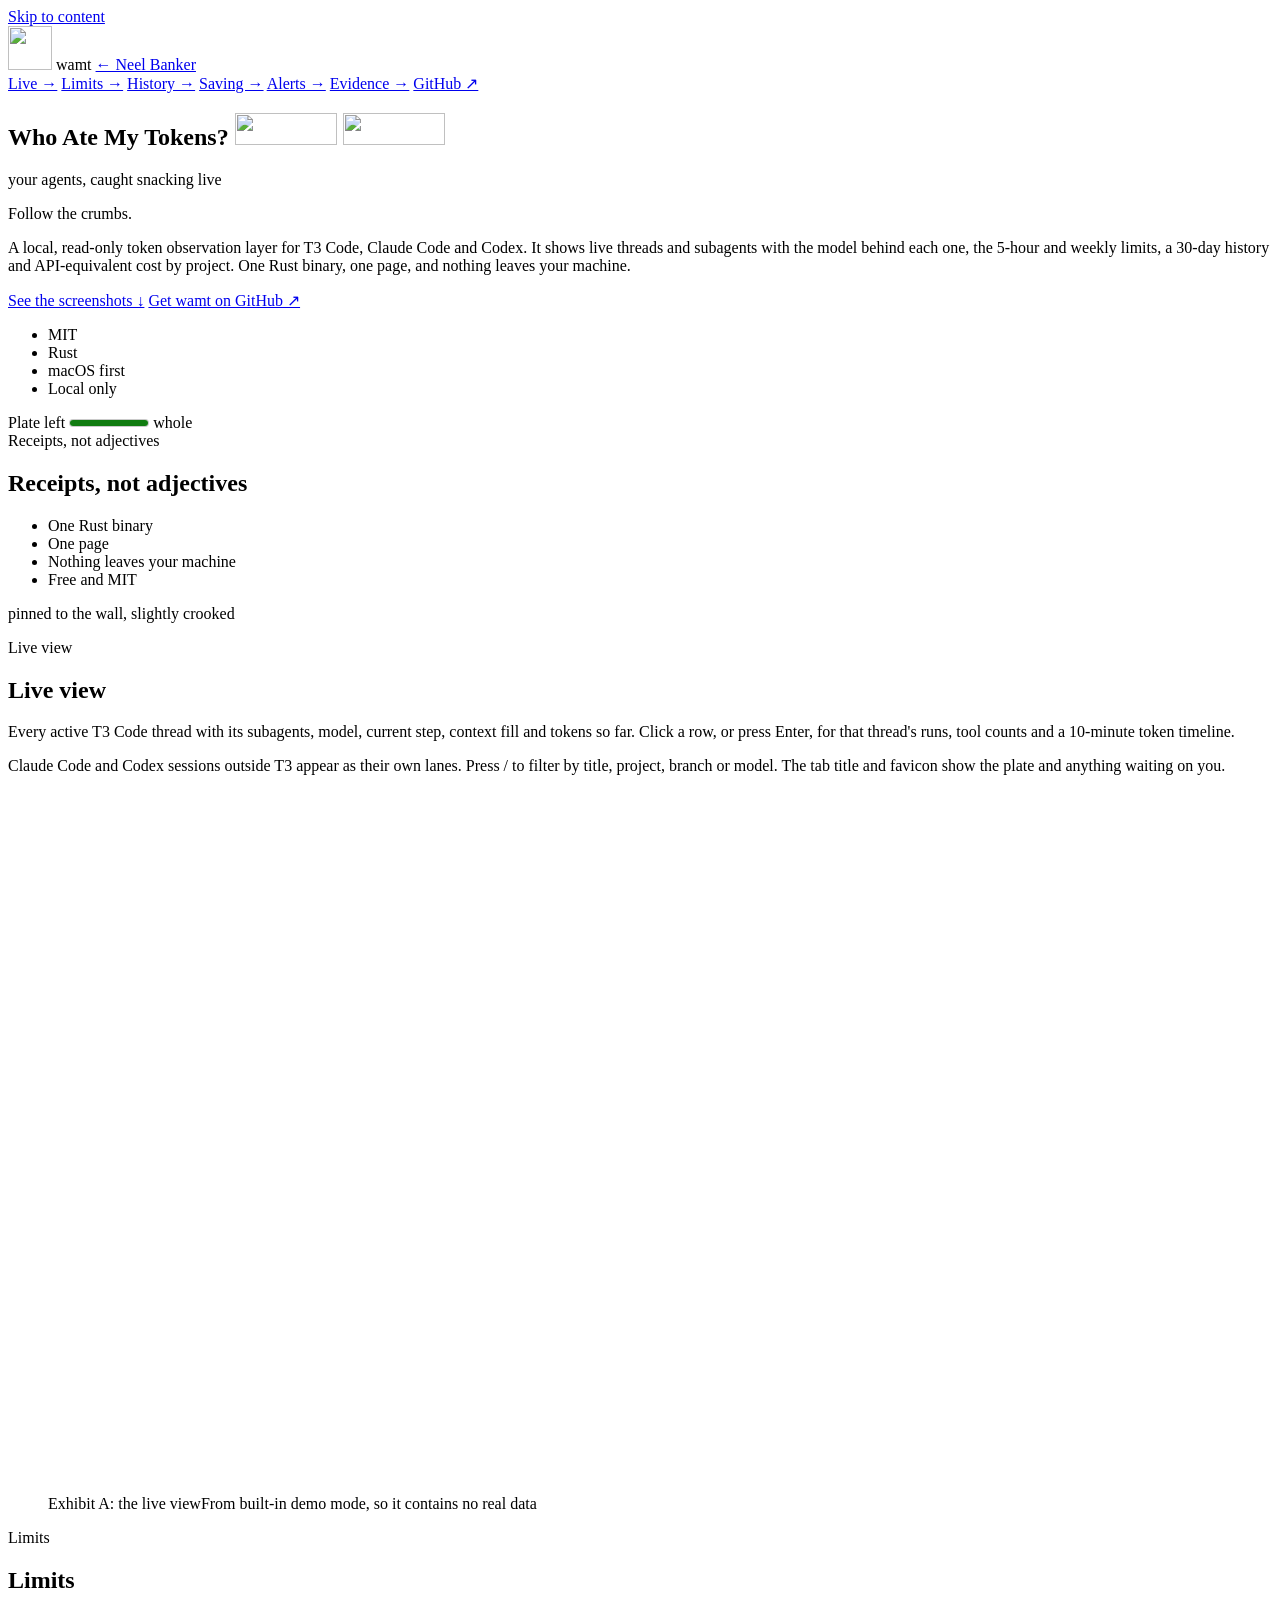
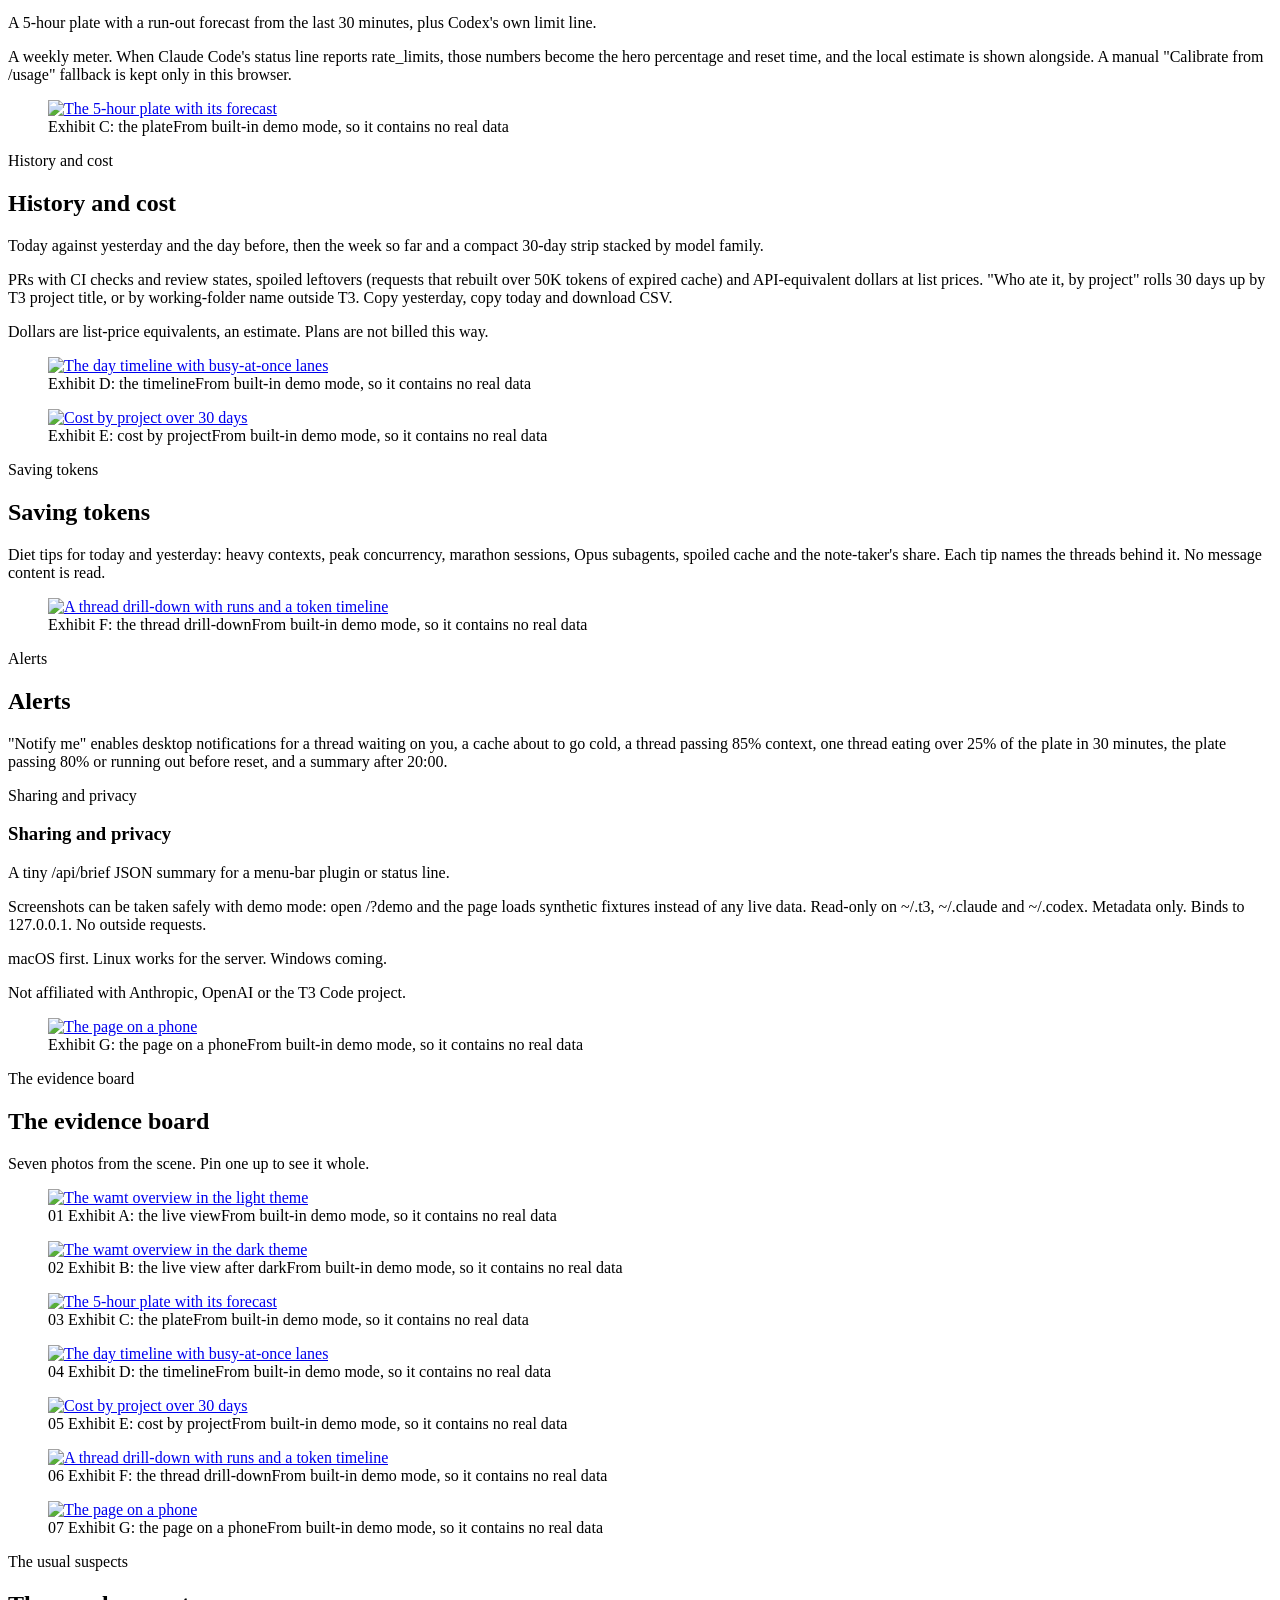
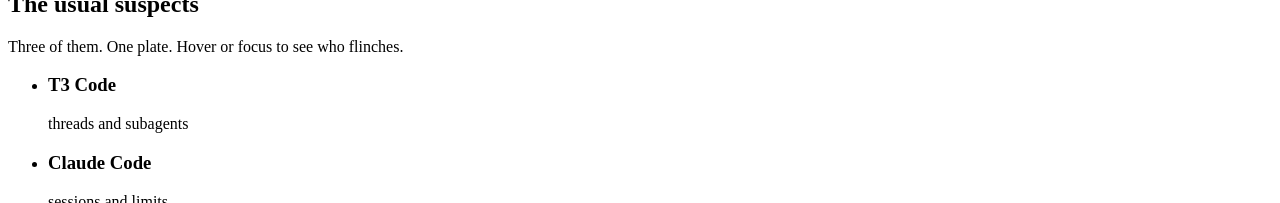
==== site/index.html @ ba2a57a1 "Build landing case file markup and styles" ====
<!doctype html>
<html lang="en-US">
<head>
<meta charset="utf-8">
<meta name="viewport" content="width=device-width, initial-scale=1">
<title>Who Ate My Tokens? Your agents, caught snacking live</title>
<meta name="description" content="A local, read-only token observation layer for T3 Code, Claude Code and Codex. One Rust binary, one page, and nothing leaves your machine.">
<link rel="canonical" href="https://whoatemytokens.neelbanker.com/">
<meta property="og:type" content="website">
<meta property="og:url" content="https://whoatemytokens.neelbanker.com/">
<meta property="og:title" content="Who Ate My Tokens? Your agents, caught snacking live">
<meta property="og:description" content="A local, read-only token observation layer for T3 Code, Claude Code and Codex. One Rust binary, one page, and nothing leaves your machine.">
<meta property="og:image" content="https://whoatemytokens.neelbanker.com/img/social-preview.png">
<meta property="og:image:alt" content="Who Ate My Tokens? Token observation layer for T3 Code, Claude Code and Codex">
<meta name="twitter:card" content="summary_large_image">
<meta name="twitter:title" content="Who Ate My Tokens? Your agents, caught snacking live">
<meta name="twitter:description" content="A local, read-only token observation layer for T3 Code, Claude Code and Codex. One Rust binary, one page, and nothing leaves your machine.">
<meta name="twitter:image" content="https://whoatemytokens.neelbanker.com/img/social-preview.png">
<meta name="twitter:image:alt" content="Who Ate My Tokens? Token observation layer for T3 Code, Claude Code and Codex">
<link rel="preload" href="/fonts/archivo.woff2" as="font" type="font/woff2" crossorigin>
<link rel="preload" href="/fonts/caveat.woff2" as="font" type="font/woff2" crossorigin>
<link rel="icon" data-favicon href="/favicon.svg">
<link rel="stylesheet" href="/styles.css">
<link rel="stylesheet" href="/scene.css">
<script defer src="/stage.js"></script>
<script defer src="/crumbs.js"></script>
<script defer src="/main.js"></script>
</head>
<body>
<a class="skip-link" href="#main">Skip to content</a>

<header class="site-header">
  <div class="page-wrap header-inner">
    <div class="brand">
      <img class="brand-mark" src="/favicon.svg" alt="" width="44" height="44">
      <span class="brand-word">wamt</span>
      <a class="ticket ticket-home" href="https://neelbanker.com">&#8592; Neel Banker</a>
    </div>
    <button type="button" class="iconbtn theme-toggle" data-theme-toggle aria-pressed="false" hidden>Theme</button>
    <button type="button" class="iconbtn menu-toggle" data-menu-toggle aria-expanded="false" aria-controls="main-nav" hidden>Menu</button>
    <nav id="main-nav" class="main-nav" data-menu aria-label="Main navigation">
      <a class="ticket t-sky" href="#live">Live &#8594;</a>
      <a class="ticket t-butter" href="#limits">Limits &#8594;</a>
      <a class="ticket t-lilac" href="#history">History &#8594;</a>
      <a class="ticket t-sage" href="#saving">Saving &#8594;</a>
      <a class="ticket t-rose" href="#alerts">Alerts &#8594;</a>
      <a class="ticket" href="#evidence">Evidence &#8594;</a>
      <a class="ticket ticket-primary" href="https://github.com/bankerneel/wamt">GitHub &#8599;</a>
    </nav>
  </div>
</header>

<main id="main">

  <section class="hero" id="hero" data-beat="0" aria-labelledby="hero-title">
    <div class="page-wrap hero-inner">
      <div class="hero-copy">
        <h1 class="hero-title" id="hero-title">
          <span class="sr-only">Who Ate My Tokens?</span>
          <span class="wordmark" aria-hidden="true">
            <img class="wordmark-light" src="/img/wordmark.svg" alt="" width="102" height="32">
            <img class="wordmark-dark" src="/img/wordmark-dark.svg" alt="" width="102" height="32">
          </span>
        </h1>
        <p class="tagline">your agents, caught snacking live</p>
        <p class="invitation">Follow the crumbs.</p>
        <p class="hero-sub">A local, read-only token observation layer for T3 Code, Claude Code and Codex. It shows live threads and subagents with the model behind each one, the 5-hour and weekly limits, a 30-day history and API-equivalent cost by project. One Rust binary, one page, and nothing leaves your machine.</p>
        <div class="hero-actions">
          <a class="ticket ticket-primary" href="#live">See the screenshots &#8595;</a>
          <a class="ticket ticket-secondary" href="https://github.com/bankerneel/wamt">Get wamt on GitHub &#8599;</a>
        </div>
        <ul class="badges" aria-label="At a glance">
          <li class="ticket t-butter">MIT</li>
          <li class="ticket t-sky">Rust</li>
          <li class="ticket t-lilac">macOS first</li>
          <li class="ticket t-sage">Local only</li>
        </ul>
      </div>
      <div class="hero-scene scene-host">
        <div class="scene" data-scene="hero">
          <div class="sprite" data-sprite="plate" aria-hidden="true"></div>
          <div class="sprite" data-sprite="cookie" aria-hidden="true"></div>
          <div class="sprite" data-sprite="coral" aria-hidden="true"></div>
          <div class="sprite" data-sprite="lilac" aria-hidden="true"></div>
          <div class="sprite" data-sprite="blue" aria-hidden="true"></div>
        </div>
      </div>
    </div>
  </section>

  <div class="story page-wrap">
    <div class="stage-rail">
      <div class="eating-stage">
        <div class="stage-host scene-host">
          <div class="scene" data-scene="stage">
            <div class="sprite" data-sprite="plate" aria-hidden="true"></div>
            <div class="sprite" data-sprite="cookie" aria-hidden="true"></div>
            <div class="sprite" data-sprite="coral" aria-hidden="true"></div>
            <div class="sprite" data-sprite="lilac" aria-hidden="true"></div>
            <div class="sprite" data-sprite="blue" aria-hidden="true"></div>
          </div>
        </div>
        <div class="plate-meter">
          <span class="plate-meter-label">Plate left</span>
          <meter data-plate-meter min="0" max="7" value="7">7 of 7</meter>
          <span data-plate-label aria-hidden="true">whole</span>
        </div>
      </div>
    </div>

    <div class="beats">

      <section class="beat beat-facts" id="facts" data-beat="1" aria-labelledby="h-facts">
        <span class="ticket t-sky beat-tag">Receipts, not adjectives</span>
        <h2 class="beat-title" id="h-facts">Receipts, not adjectives</h2>
        <ul class="fact-tickets">
          <li class="ticket t-butter">One Rust binary</li>
          <li class="ticket t-sky">One page</li>
          <li class="ticket t-lilac">Nothing leaves your machine</li>
          <li class="ticket t-sage">Free and MIT</li>
        </ul>
        <p class="aside">pinned to the wall, slightly crooked</p>
      </section>

      <section class="beat beat-live" id="live" data-beat="2" aria-labelledby="h-live">
        <span class="ticket t-sky beat-tag">Live view</span>
        <h2 class="beat-title" id="h-live">Live view</h2>
        <p>Every active T3 Code thread with its subagents, model, current step, context fill and tokens so far. Click a row, or press Enter, for that thread's runs, tool counts and a 10-minute token timeline.</p>
        <p>Claude Code and Codex sessions outside T3 appear as their own lanes. Press / to filter by title, project, branch or model. The tab title and favicon show the plate and anything waiting on you.</p>
        <figure class="shot shot-wide">
          <a class="shot-link" href="/img/screenshots/overview-light-full.webp" data-exhibit data-exhibit-title="Exhibit A: the live view" aria-label="Open Exhibit A: the live view at full size">
            <span class="tape" aria-hidden="true"></span>
            <img src="/img/screenshots/overview-light.webp" srcset="/img/screenshots/overview-light.webp 720w, /img/screenshots/overview-light-full.webp 1400w" sizes="(max-width: 760px) 90vw, 60vw" width="1400" height="700" alt="The wamt overview in the light theme" loading="lazy" decoding="async">
          </a>
          <figcaption><span class="exhibit-tag">Exhibit A: the live view</span><span class="demo-note">From built-in demo mode, so it contains no real data</span></figcaption>
        </figure>
      </section>

      <section class="beat beat-limits" id="limits" data-beat="3" aria-labelledby="h-limits">
        <span class="ticket t-butter beat-tag">Limits</span>
        <h2 class="beat-title" id="h-limits">Limits</h2>
        <p>A 5-hour plate with a run-out forecast from the last 30 minutes, plus Codex's own limit line.</p>
        <p>A weekly meter. When Claude Code's status line reports rate_limits, those numbers become the hero percentage and reset time, and the local estimate is shown alongside. A manual "Calibrate from /usage" fallback is kept only in this browser.</p>
        <figure class="shot shot-tall">
          <a class="shot-link" href="/img/screenshots/plate-full.webp" data-exhibit data-exhibit-title="Exhibit C: the plate" aria-label="Open Exhibit C: the plate at full size">
            <span class="tape" aria-hidden="true"></span>
            <img src="/img/screenshots/plate.webp" srcset="/img/screenshots/plate.webp 425w, /img/screenshots/plate-full.webp 425w" sizes="(max-width: 760px) 80vw, 320px" width="425" height="610" alt="The 5-hour plate with its forecast" loading="lazy" decoding="async">
          </a>
          <figcaption><span class="exhibit-tag">Exhibit C: the plate</span><span class="demo-note">From built-in demo mode, so it contains no real data</span></figcaption>
        </figure>
      </section>

      <section class="beat beat-history" id="history" data-beat="4" aria-labelledby="h-history">
        <span class="ticket t-lilac beat-tag">History and cost</span>
        <h2 class="beat-title" id="h-history">History and cost</h2>
        <p>Today against yesterday and the day before, then the week so far and a compact 30-day strip stacked by model family.</p>
        <p>PRs with CI checks and review states, spoiled leftovers (requests that rebuilt over 50K tokens of expired cache) and API-equivalent dollars at list prices. "Who ate it, by project" rolls 30 days up by T3 project title, or by working-folder name outside T3. Copy yesterday, copy today and download CSV.</p>
        <p class="aside">Dollars are list-price equivalents, an estimate. Plans are not billed this way.</p>
        <div class="shot-pair">
          <figure class="shot shot-wide">
            <a class="shot-link" href="/img/screenshots/timeline-full.webp" data-exhibit data-exhibit-title="Exhibit D: the timeline" aria-label="Open Exhibit D: the timeline at full size">
              <span class="tape" aria-hidden="true"></span>
              <img src="/img/screenshots/timeline.webp" srcset="/img/screenshots/timeline.webp 720w, /img/screenshots/timeline-full.webp 1370w" sizes="(max-width: 760px) 90vw, 44vw" width="1370" height="520" alt="The day timeline with busy-at-once lanes" loading="lazy" decoding="async">
            </a>
            <figcaption><span class="exhibit-tag">Exhibit D: the timeline</span><span class="demo-note">From built-in demo mode, so it contains no real data</span></figcaption>
          </figure>
          <figure class="shot shot-wide">
            <a class="shot-link" href="/img/screenshots/projects-full.webp" data-exhibit data-exhibit-title="Exhibit E: cost by project" aria-label="Open Exhibit E: cost by project at full size">
              <span class="tape" aria-hidden="true"></span>
              <img src="/img/screenshots/projects.webp" srcset="/img/screenshots/projects.webp 720w, /img/screenshots/projects-full.webp 1370w" sizes="(max-width: 760px) 90vw, 44vw" width="1370" height="450" alt="Cost by project over 30 days" loading="lazy" decoding="async">
            </a>
            <figcaption><span class="exhibit-tag">Exhibit E: cost by project</span><span class="demo-note">From built-in demo mode, so it contains no real data</span></figcaption>
          </figure>
        </div>
      </section>

      <section class="beat beat-saving" id="saving" data-beat="5" aria-labelledby="h-saving">
        <span class="ticket t-rose beat-tag">Saving tokens</span>
        <h2 class="beat-title" id="h-saving">Saving tokens</h2>
        <p>Diet tips for today and yesterday: heavy contexts, peak concurrency, marathon sessions, Opus subagents, spoiled cache and the note-taker's share. Each tip names the threads behind it. No message content is read.</p>
        <figure class="shot shot-tall">
          <a class="shot-link" href="/img/screenshots/drill-full.webp" data-exhibit data-exhibit-title="Exhibit F: the thread drill-down" aria-label="Open Exhibit F: the thread drill-down at full size">
            <span class="tape" aria-hidden="true"></span>
            <img src="/img/screenshots/drill.webp" srcset="/img/screenshots/drill.webp 605w, /img/screenshots/drill-full.webp 605w" sizes="(max-width: 760px) 80vw, 320px" width="605" height="1150" alt="A thread drill-down with runs and a token timeline" loading="lazy" decoding="async">
          </a>
          <figcaption><span class="exhibit-tag">Exhibit F: the thread drill-down</span><span class="demo-note">From built-in demo mode, so it contains no real data</span></figcaption>
        </figure>
      </section>

      <section class="beat beat-alerts" id="alerts" data-beat="6" aria-labelledby="h-alerts">
        <span class="ticket t-butter beat-tag">Alerts</span>
        <h2 class="beat-title" id="h-alerts">Alerts</h2>
        <p>"Notify me" enables desktop notifications for a thread waiting on you, a cache about to go cold, a thread passing 85% context, one thread eating over 25% of the plate in 30 minutes, the plate passing 80% or running out before reset, and a summary after 20:00.</p>

        <div class="sharing" id="sharing">
          <span class="ticket t-sky beat-tag">Sharing and privacy</span>
          <h3 class="sharing-title" id="h-sharing">Sharing and privacy</h3>
          <p>A tiny /api/brief JSON summary for a menu-bar plugin or status line.</p>
          <p>Screenshots can be taken safely with demo mode: open /?demo and the page loads synthetic fixtures instead of any live data. Read-only on ~/.t3, ~/.claude and ~/.codex. Metadata only. Binds to 127.0.0.1. No outside requests.</p>
          <p class="aside">macOS first. Linux works for the server. Windows coming.</p>
          <p class="disclaimer">Not affiliated with Anthropic, OpenAI or the T3 Code project.</p>
          <figure class="shot shot-phone">
            <a class="shot-link" href="/img/screenshots/phone-full.webp" data-exhibit data-exhibit-title="Exhibit G: the page on a phone" aria-label="Open Exhibit G: the page on a phone at full size">
              <span class="tape" aria-hidden="true"></span>
              <img src="/img/screenshots/phone.webp" srcset="/img/screenshots/phone.webp 390w, /img/screenshots/phone-full.webp 390w" sizes="(max-width: 760px) 70vw, 240px" width="390" height="1900" alt="The page on a phone" loading="lazy" decoding="async">
            </a>
            <figcaption><span class="exhibit-tag">Exhibit G: the page on a phone</span><span class="demo-note">From built-in demo mode, so it contains no real data</span></figcaption>
          </figure>
        </div>
      </section>

    </div>
  </div>

  <section class="evidence-board board-band" id="evidence" aria-labelledby="h-evidence">
    <div class="page-wrap">
      <span class="ticket t-rose band-tag">The evidence board</span>
      <h2 class="band-title" id="h-evidence">The evidence board</h2>
      <p class="band-intro">Seven photos from the scene. Pin one up to see it whole.</p>
      <div class="board-pins">

        <figure class="exhibit ex-a">
          <a class="exhibit-link" href="/img/screenshots/overview-light-full.webp" data-exhibit data-exhibit-title="Exhibit A: the live view" aria-label="Open Exhibit A: the live view at full size">
            <span class="tape" aria-hidden="true"></span>
            <img src="/img/screenshots/overview-light.webp" srcset="/img/screenshots/overview-light.webp 720w, /img/screenshots/overview-light-full.webp 1400w" sizes="(max-width: 760px) 88vw, 40vw" width="1400" height="700" alt="The wamt overview in the light theme" loading="lazy" decoding="async">
          </a>
          <figcaption><span class="exhibit-tag"><span class="exhibit-no">01</span> Exhibit A: the live view</span><span class="demo-note">From built-in demo mode, so it contains no real data</span></figcaption>
        </figure>

        <figure class="exhibit ex-b">
          <a class="exhibit-link" href="/img/screenshots/overview-dark-full.webp" data-exhibit data-exhibit-title="Exhibit B: the live view after dark" aria-label="Open Exhibit B: the live view after dark at full size">
            <span class="tape" aria-hidden="true"></span>
            <img src="/img/screenshots/overview-dark.webp" srcset="/img/screenshots/overview-dark.webp 720w, /img/screenshots/overview-dark-full.webp 1400w" sizes="(max-width: 760px) 88vw, 40vw" width="1400" height="700" alt="The wamt overview in the dark theme" loading="lazy" decoding="async">
          </a>
          <figcaption><span class="exhibit-tag"><span class="exhibit-no">02</span> Exhibit B: the live view after dark</span><span class="demo-note">From built-in demo mode, so it contains no real data</span></figcaption>
        </figure>

        <figure class="exhibit ex-c">
          <a class="exhibit-link" href="/img/screenshots/plate-full.webp" data-exhibit data-exhibit-title="Exhibit C: the plate" aria-label="Open Exhibit C: the plate at full size">
            <span class="tape" aria-hidden="true"></span>
            <img src="/img/screenshots/plate.webp" srcset="/img/screenshots/plate.webp 425w, /img/screenshots/plate-full.webp 425w" sizes="(max-width: 760px) 70vw, 260px" width="425" height="610" alt="The 5-hour plate with its forecast" loading="lazy" decoding="async">
          </a>
          <figcaption><span class="exhibit-tag"><span class="exhibit-no">03</span> Exhibit C: the plate</span><span class="demo-note">From built-in demo mode, so it contains no real data</span></figcaption>
        </figure>

        <figure class="exhibit ex-d">
          <a class="exhibit-link" href="/img/screenshots/timeline-full.webp" data-exhibit data-exhibit-title="Exhibit D: the timeline" aria-label="Open Exhibit D: the timeline at full size">
            <span class="tape" aria-hidden="true"></span>
            <img src="/img/screenshots/timeline.webp" srcset="/img/screenshots/timeline.webp 720w, /img/screenshots/timeline-full.webp 1370w" sizes="(max-width: 760px) 88vw, 48vw" width="1370" height="520" alt="The day timeline with busy-at-once lanes" loading="lazy" decoding="async">
          </a>
          <figcaption><span class="exhibit-tag"><span class="exhibit-no">04</span> Exhibit D: the timeline</span><span class="demo-note">From built-in demo mode, so it contains no real data</span></figcaption>
        </figure>

        <figure class="exhibit ex-e">
          <a class="exhibit-link" href="/img/screenshots/projects-full.webp" data-exhibit data-exhibit-title="Exhibit E: cost by project" aria-label="Open Exhibit E: cost by project at full size">
            <span class="tape" aria-hidden="true"></span>
            <img src="/img/screenshots/projects.webp" srcset="/img/screenshots/projects.webp 720w, /img/screenshots/projects-full.webp 1370w" sizes="(max-width: 760px) 88vw, 48vw" width="1370" height="450" alt="Cost by project over 30 days" loading="lazy" decoding="async">
          </a>
          <figcaption><span class="exhibit-tag"><span class="exhibit-no">05</span> Exhibit E: cost by project</span><span class="demo-note">From built-in demo mode, so it contains no real data</span></figcaption>
        </figure>

        <figure class="exhibit ex-f">
          <a class="exhibit-link" href="/img/screenshots/drill-full.webp" data-exhibit data-exhibit-title="Exhibit F: the thread drill-down" aria-label="Open Exhibit F: the thread drill-down at full size">
            <span class="tape" aria-hidden="true"></span>
            <img src="/img/screenshots/drill.webp" srcset="/img/screenshots/drill.webp 605w, /img/screenshots/drill-full.webp 605w" sizes="(max-width: 760px) 60vw, 240px" width="605" height="1150" alt="A thread drill-down with runs and a token timeline" loading="lazy" decoding="async">
          </a>
          <figcaption><span class="exhibit-tag"><span class="exhibit-no">06</span> Exhibit F: the thread drill-down</span><span class="demo-note">From built-in demo mode, so it contains no real data</span></figcaption>
        </figure>

        <figure class="exhibit ex-g">
          <a class="exhibit-link" href="/img/screenshots/phone-full.webp" data-exhibit data-exhibit-title="Exhibit G: the page on a phone" aria-label="Open Exhibit G: the page on a phone at full size">
            <span class="tape" aria-hidden="true"></span>
            <img src="/img/screenshots/phone.webp" srcset="/img/screenshots/phone.webp 390w, /img/screenshots/phone-full.webp 390w" sizes="(max-width: 760px) 55vw, 220px" width="390" height="1900" alt="The page on a phone" loading="lazy" decoding="async">
          </a>
          <figcaption><span class="exhibit-tag"><span class="exhibit-no">07</span> Exhibit G: the page on a phone</span><span class="demo-note">From built-in demo mode, so it contains no real data</span></figcaption>
        </figure>

      </div>
    </div>
  </section>

  <section class="lineup-section" id="suspects" aria-labelledby="h-suspects">
    <div class="page-wrap">
      <span class="ticket t-lilac band-tag">The usual suspects</span>
      <h2 class="band-title" id="h-suspects">The usual suspects</h2>
      <p class="band-intro">Three of them. One plate. Hover or focus to see who flinches.</p>
      <ul class="lineup">
        <li class="suspect" tabindex="0" data-suspect="coral">
          <div class="suspect-paper">
            <span class="tape" aria-hidden="true"></span>
            <div class="suspect-frame"><div class="sprite" data-sprite="coral" aria-hidden="true"></div></div>
            <h3 class="suspect-name">T3 Code</h3>
            <p class="suspect-note">threads and subagents</p>
          </div>
        </li>
        <li class="suspect" tabindex="0" data-suspect="lilac">
          <div class="suspect-paper">
            <span class="tape" aria-hidden="true"></span>
            <div class="suspect-frame"><div class="sprite" data-sprite="lilac" aria-hidden="true"></div></div>
            <h3 class="suspect-name">Claude Code</h3>
            <p class="suspect-note">sessions and limits</p>
          </div>
        </li>
        <li class="suspect" tabindex="0" data-suspect="blue">
          <div class="suspect-paper">
            <span class="tape" aria-hidden="true"></span>
            <div class="suspect-frame"><div class="sprite" data-sprite="blue" aria-hidden="true"></div></div>
            <h3 class="suspect-name">Codex</h3>
            <p class="suspect-note">sessions and its own line</p>
          </div>
        </li>
      </ul>
    </div>
  </section>

  <section class="install" id="install" data-beat="7" aria-labelledby="h-install">
    <div class="page-wrap install-inner">
      <div class="finale-scene scene-host">
        <div class="scene" data-scene="finale">
          <div class="sprite" data-sprite="plate" aria-hidden="true"></div>
          <div class="sprite" data-sprite="cookie" aria-hidden="true"></div>
          <div class="sprite" data-sprite="coral" aria-hidden="true"></div>
          <div class="sprite" data-sprite="lilac" aria-hidden="true"></div>
          <div class="sprite" data-sprite="blue" aria-hidden="true"></div>
        </div>
      </div>
      <div class="install-copy">
        <span class="ticket t-rose band-tag">Caught in the act</span>
        <h2 class="caught-title" id="h-install">caught in the act</h2>
        <p class="install-note">Open it at http://127.0.0.1:7317 once it is running.</p>
        <div class="quickstart">
          <div class="quickstart-bar"><span class="quickstart-label">Quick start</span><button type="button" class="ticket copy-btn" data-copy>Copy</button></div>
          <pre><code data-command>cargo build --release
scripts/wamt start
scripts/wamt open
scripts/wamt login on        # optional: start at login, low priority
scripts/wamt statusline on   # optional: show the plate in Claude Code
</code></pre>
          <span class="copy-status" data-copy-status role="status" aria-live="polite"></span>
        </div>
        <div class="hero-actions install-actions">
          <a class="ticket ticket-primary" href="https://github.com/bankerneel/wamt">Star on GitHub &#8599;</a>
          <a class="ticket ticket-secondary" href="https://github.com/bankerneel/wamt#readme">Read the README &#8599;</a>
          <a class="ticket ticket-secondary" href="#evidence">Browse the screenshots &#8593;</a>
        </div>
      </div>
    </div>
  </section>

</main>

<footer class="site-footer">
  <div class="page-wrap footer-grid">
    <div class="footer-lead">
      <p class="footer-headline">Building systems with staying power</p>
      <p class="footer-position">A local, read-only token observation layer. One Rust binary, one page, nothing leaves your machine.</p>
    </div>
    <nav class="footer-col" aria-label="Wander around">
      <h2>Wander around</h2>
      <a href="#hero">The scene &#8594;</a>
      <a href="#evidence">Evidence board &#8594;</a>
      <a href="#suspects">The usual suspects &#8594;</a>
      <a href="#install">Install &#8594;</a>
      <a href="https://neelbanker.com">Neel Banker &#8599;</a>
    </nav>
    <nav class="footer-col" aria-label="Elsewhere">
      <h2>Elsewhere</h2>
      <a href="https://github.com/bankerneel/wamt">GitHub &#8599;</a>
      <a href="https://github.com/bankerneel/wamt#readme">README &#8599;</a>
    </nav>
    <div class="footer-base">
      <p>No tracking, no analytics, no cookies. Nothing here phones home.</p>
      <p>&#169; 2026 Neel Banker &#10022; Proof of work</p>
    </div>
  </div>
</footer>

<dialog id="evidence-dialog" aria-labelledby="evidence-title">
  <div class="evidence-dialog-inner">
    <button type="button" class="ticket dialog-close" data-exhibit-close aria-label="Close exhibit">Close</button>
    <h2 class="ticket t-sky dialog-title" id="evidence-title" data-exhibit-title></h2>
    <figure class="dialog-figure">
      <img data-exhibit-image alt="" width="1400" height="700">
      <figcaption>From built-in demo mode, so it contains no real data</figcaption>
    </figure>
  </div>
</dialog>

</body>
</html>
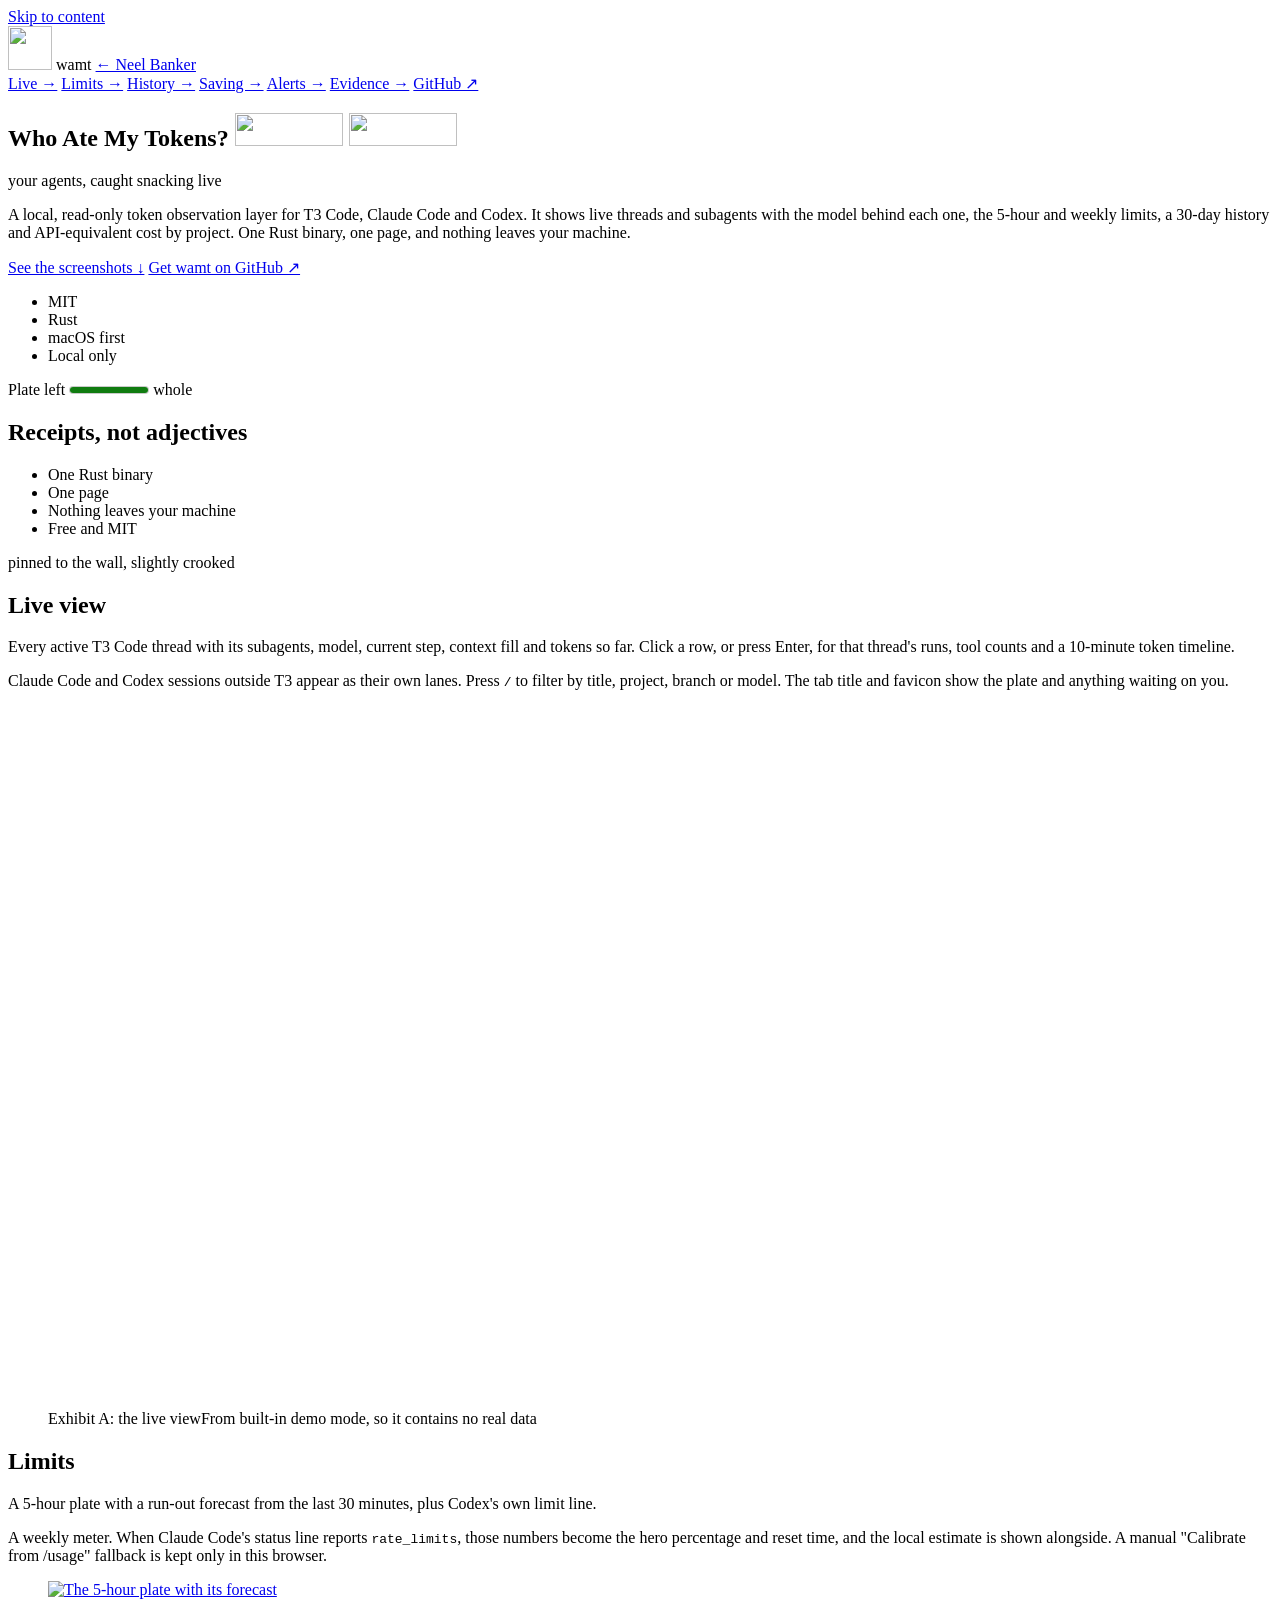
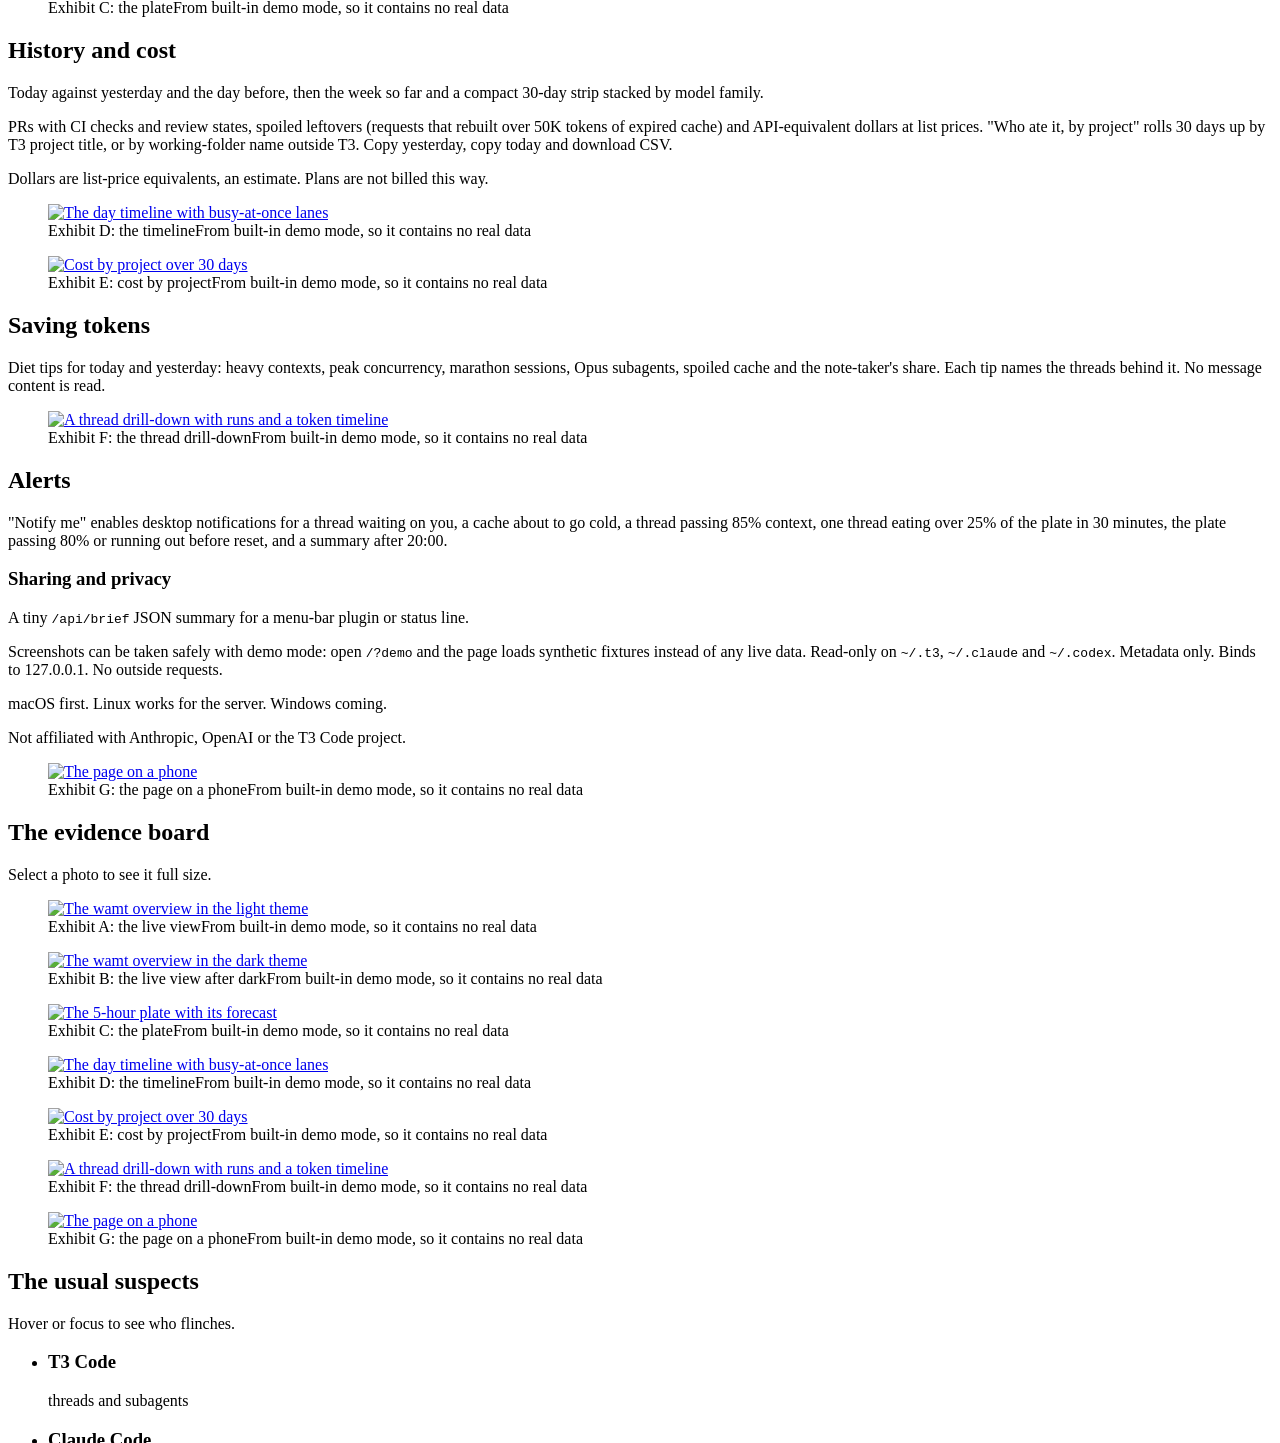
==== commit 840d464a: "Finish the landing case file and integrate pixel art" ====
--- a/site/index.html
+++ b/site/index.html
@@ -1,5 +1,5 @@
 <!doctype html>
-<html lang="en-US">
+<html lang="en">
 <head>
 <meta charset="utf-8">
 <meta name="viewport" content="width=device-width, initial-scale=1">
@@ -11,6 +11,8 @@
 <meta property="og:title" content="Who Ate My Tokens? Your agents, caught snacking live">
 <meta property="og:description" content="A local, read-only token observation layer for T3 Code, Claude Code and Codex. One Rust binary, one page, and nothing leaves your machine.">
 <meta property="og:image" content="https://whoatemytokens.neelbanker.com/img/social-preview.png">
+<meta property="og:image:width" content="1200">
+<meta property="og:image:height" content="630">
 <meta property="og:image:alt" content="Who Ate My Tokens? Token observation layer for T3 Code, Claude Code and Codex">
 <meta name="twitter:card" content="summary_large_image">
 <meta name="twitter:title" content="Who Ate My Tokens? Your agents, caught snacking live">
@@ -36,7 +38,7 @@
       <span class="brand-word">wamt</span>
       <a class="ticket ticket-home" href="https://neelbanker.com">&#8592; Neel Banker</a>
     </div>
-    <button type="button" class="iconbtn theme-toggle" data-theme-toggle aria-pressed="false" hidden>Theme</button>
+    <button type="button" class="iconbtn theme-toggle" data-theme-toggle aria-label="Dark theme" aria-pressed="false" hidden><span class="theme-moon" aria-hidden="true">&#9789;</span><span class="theme-sun" aria-hidden="true">&#9728;&#65038;</span></button>
     <button type="button" class="iconbtn menu-toggle" data-menu-toggle aria-expanded="false" aria-controls="main-nav" hidden>Menu</button>
     <nav id="main-nav" class="main-nav" data-menu aria-label="Main navigation">
       <a class="ticket t-sky" href="#live">Live &#8594;</a>
@@ -45,7 +47,7 @@
       <a class="ticket t-sage" href="#saving">Saving &#8594;</a>
       <a class="ticket t-rose" href="#alerts">Alerts &#8594;</a>
       <a class="ticket" href="#evidence">Evidence &#8594;</a>
-      <a class="ticket ticket-primary" href="https://github.com/bankerneel/wamt">GitHub &#8599;</a>
+      <a class="ticket ticket-secondary" href="https://github.com/bankerneel/wamt">GitHub &#8599;</a>
     </nav>
   </div>
 </header>
@@ -58,16 +60,16 @@
         <h1 class="hero-title" id="hero-title">
           <span class="sr-only">Who Ate My Tokens?</span>
           <span class="wordmark" aria-hidden="true">
-            <img class="wordmark-light" src="/img/wordmark.svg" alt="" width="102" height="32">
-            <img class="wordmark-dark" src="/img/wordmark-dark.svg" alt="" width="102" height="32">
+            <img class="wordmark-light" src="/img/wordmark.svg" alt="" width="108" height="33">
+            <img class="wordmark-dark" src="/img/wordmark-dark.svg" alt="" width="108" height="33">
           </span>
         </h1>
         <p class="tagline">your agents, caught snacking live</p>
-        <p class="invitation">Follow the crumbs.</p>
+        <div class="hero-detail">
         <p class="hero-sub">A local, read-only token observation layer for T3 Code, Claude Code and Codex. It shows live threads and subagents with the model behind each one, the 5-hour and weekly limits, a 30-day history and API-equivalent cost by project. One Rust binary, one page, and nothing leaves your machine.</p>
         <div class="hero-actions">
-          <a class="ticket ticket-primary" href="#live">See the screenshots &#8595;</a>
-          <a class="ticket ticket-secondary" href="https://github.com/bankerneel/wamt">Get wamt on GitHub &#8599;</a>
+          <a class="ticket ticket-secondary" href="#live">See the screenshots &#8595;</a>
+          <a class="ticket ticket-primary" href="https://github.com/bankerneel/wamt">Get wamt on GitHub &#8599;</a>
         </div>
         <ul class="badges" aria-label="At a glance">
           <li class="ticket t-butter">MIT</li>
@@ -75,6 +77,7 @@
           <li class="ticket t-lilac">macOS first</li>
           <li class="ticket t-sage">Local only</li>
         </ul>
+        </div>
       </div>
       <div class="hero-scene scene-host">
         <div class="scene" data-scene="hero">
@@ -95,14 +98,15 @@
           <div class="scene" data-scene="stage">
             <div class="sprite" data-sprite="plate" aria-hidden="true"></div>
             <div class="sprite" data-sprite="cookie" aria-hidden="true"></div>
+            <div class="sprite" data-sprite="burst" aria-hidden="true" hidden></div>
             <div class="sprite" data-sprite="coral" aria-hidden="true"></div>
             <div class="sprite" data-sprite="lilac" aria-hidden="true"></div>
             <div class="sprite" data-sprite="blue" aria-hidden="true"></div>
           </div>
         </div>
         <div class="plate-meter">
-          <span class="plate-meter-label">Plate left</span>
-          <meter data-plate-meter min="0" max="7" value="7">7 of 7</meter>
+          <label for="plate-left" class="plate-meter-label">Plate left</label>
+          <meter id="plate-left" data-plate-meter min="0" max="7" value="7">7 of 7</meter>
           <span data-plate-label aria-hidden="true">whole</span>
         </div>
       </div>
@@ -111,7 +115,6 @@
     <div class="beats">
 
       <section class="beat beat-facts" id="facts" data-beat="1" aria-labelledby="h-facts">
-        <span class="ticket t-sky beat-tag">Receipts, not adjectives</span>
         <h2 class="beat-title" id="h-facts">Receipts, not adjectives</h2>
         <ul class="fact-tickets">
           <li class="ticket t-butter">One Rust binary</li>
@@ -123,35 +126,32 @@
       </section>
 
       <section class="beat beat-live" id="live" data-beat="2" aria-labelledby="h-live">
-        <span class="ticket t-sky beat-tag">Live view</span>
         <h2 class="beat-title" id="h-live">Live view</h2>
         <p>Every active T3 Code thread with its subagents, model, current step, context fill and tokens so far. Click a row, or press Enter, for that thread's runs, tool counts and a 10-minute token timeline.</p>
-        <p>Claude Code and Codex sessions outside T3 appear as their own lanes. Press / to filter by title, project, branch or model. The tab title and favicon show the plate and anything waiting on you.</p>
+        <p>Claude Code and Codex sessions outside T3 appear as their own lanes. Press <kbd>/</kbd> to filter by title, project, branch or model. The tab title and favicon show the plate and anything waiting on you.</p>
         <figure class="shot shot-wide">
           <a class="shot-link" href="/img/screenshots/overview-light-full.webp" data-exhibit data-exhibit-title="Exhibit A: the live view" aria-label="Open Exhibit A: the live view at full size">
             <span class="tape" aria-hidden="true"></span>
-            <img src="/img/screenshots/overview-light.webp" srcset="/img/screenshots/overview-light.webp 720w, /img/screenshots/overview-light-full.webp 1400w" sizes="(max-width: 760px) 90vw, 60vw" width="1400" height="700" alt="The wamt overview in the light theme" loading="lazy" decoding="async">
+            <img src="/img/screenshots/overview-light.webp" srcset="/img/screenshots/overview-light.webp 640w, /img/screenshots/overview-light-full.webp 1400w" sizes="(max-width: 760px) 90vw, 60vw" width="1400" height="700" alt="The wamt overview in the light theme" loading="lazy" decoding="async">
           </a>
           <figcaption><span class="exhibit-tag">Exhibit A: the live view</span><span class="demo-note">From built-in demo mode, so it contains no real data</span></figcaption>
         </figure>
       </section>
 
       <section class="beat beat-limits" id="limits" data-beat="3" aria-labelledby="h-limits">
-        <span class="ticket t-butter beat-tag">Limits</span>
         <h2 class="beat-title" id="h-limits">Limits</h2>
         <p>A 5-hour plate with a run-out forecast from the last 30 minutes, plus Codex's own limit line.</p>
-        <p>A weekly meter. When Claude Code's status line reports rate_limits, those numbers become the hero percentage and reset time, and the local estimate is shown alongside. A manual "Calibrate from /usage" fallback is kept only in this browser.</p>
+        <p>A weekly meter. When Claude Code's status line reports <code>rate_limits</code>, those numbers become the hero percentage and reset time, and the local estimate is shown alongside. A manual "Calibrate from /usage" fallback is kept only in this browser.</p>
         <figure class="shot shot-tall">
-          <a class="shot-link" href="/img/screenshots/plate-full.webp" data-exhibit data-exhibit-title="Exhibit C: the plate" aria-label="Open Exhibit C: the plate at full size">
-            <span class="tape" aria-hidden="true"></span>
-            <img src="/img/screenshots/plate.webp" srcset="/img/screenshots/plate.webp 425w, /img/screenshots/plate-full.webp 425w" sizes="(max-width: 760px) 80vw, 320px" width="425" height="610" alt="The 5-hour plate with its forecast" loading="lazy" decoding="async">
+          <a class="shot-link" href="/img/screenshots/plate.webp" data-exhibit data-exhibit-title="Exhibit C: the plate" aria-label="Open Exhibit C: the plate at full size">
+            <span class="tape" aria-hidden="true"></span>
+            <img src="/img/screenshots/plate.webp" width="425" height="610" alt="The 5-hour plate with its forecast" loading="lazy" decoding="async">
           </a>
           <figcaption><span class="exhibit-tag">Exhibit C: the plate</span><span class="demo-note">From built-in demo mode, so it contains no real data</span></figcaption>
         </figure>
       </section>
 
       <section class="beat beat-history" id="history" data-beat="4" aria-labelledby="h-history">
-        <span class="ticket t-lilac beat-tag">History and cost</span>
         <h2 class="beat-title" id="h-history">History and cost</h2>
         <p>Today against yesterday and the day before, then the week so far and a compact 30-day strip stacked by model family.</p>
         <p>PRs with CI checks and review states, spoiled leftovers (requests that rebuilt over 50K tokens of expired cache) and API-equivalent dollars at list prices. "Who ate it, by project" rolls 30 days up by T3 project title, or by working-folder name outside T3. Copy yesterday, copy today and download CSV.</p>
@@ -160,14 +160,14 @@
           <figure class="shot shot-wide">
             <a class="shot-link" href="/img/screenshots/timeline-full.webp" data-exhibit data-exhibit-title="Exhibit D: the timeline" aria-label="Open Exhibit D: the timeline at full size">
               <span class="tape" aria-hidden="true"></span>
-              <img src="/img/screenshots/timeline.webp" srcset="/img/screenshots/timeline.webp 720w, /img/screenshots/timeline-full.webp 1370w" sizes="(max-width: 760px) 90vw, 44vw" width="1370" height="520" alt="The day timeline with busy-at-once lanes" loading="lazy" decoding="async">
+              <img src="/img/screenshots/timeline.webp" srcset="/img/screenshots/timeline.webp 640w, /img/screenshots/timeline-full.webp 1370w" sizes="(max-width: 760px) 90vw, 44vw" width="1370" height="520" alt="The day timeline with busy-at-once lanes" loading="lazy" decoding="async">
             </a>
             <figcaption><span class="exhibit-tag">Exhibit D: the timeline</span><span class="demo-note">From built-in demo mode, so it contains no real data</span></figcaption>
           </figure>
           <figure class="shot shot-wide">
             <a class="shot-link" href="/img/screenshots/projects-full.webp" data-exhibit data-exhibit-title="Exhibit E: cost by project" aria-label="Open Exhibit E: cost by project at full size">
               <span class="tape" aria-hidden="true"></span>
-              <img src="/img/screenshots/projects.webp" srcset="/img/screenshots/projects.webp 720w, /img/screenshots/projects-full.webp 1370w" sizes="(max-width: 760px) 90vw, 44vw" width="1370" height="450" alt="Cost by project over 30 days" loading="lazy" decoding="async">
+              <img src="/img/screenshots/projects.webp" srcset="/img/screenshots/projects.webp 640w, /img/screenshots/projects-full.webp 1370w" sizes="(max-width: 760px) 90vw, 44vw" width="1370" height="450" alt="Cost by project over 30 days" loading="lazy" decoding="async">
             </a>
             <figcaption><span class="exhibit-tag">Exhibit E: cost by project</span><span class="demo-note">From built-in demo mode, so it contains no real data</span></figcaption>
           </figure>
@@ -175,34 +175,31 @@
       </section>
 
       <section class="beat beat-saving" id="saving" data-beat="5" aria-labelledby="h-saving">
-        <span class="ticket t-rose beat-tag">Saving tokens</span>
         <h2 class="beat-title" id="h-saving">Saving tokens</h2>
         <p>Diet tips for today and yesterday: heavy contexts, peak concurrency, marathon sessions, Opus subagents, spoiled cache and the note-taker's share. Each tip names the threads behind it. No message content is read.</p>
         <figure class="shot shot-tall">
-          <a class="shot-link" href="/img/screenshots/drill-full.webp" data-exhibit data-exhibit-title="Exhibit F: the thread drill-down" aria-label="Open Exhibit F: the thread drill-down at full size">
-            <span class="tape" aria-hidden="true"></span>
-            <img src="/img/screenshots/drill.webp" srcset="/img/screenshots/drill.webp 605w, /img/screenshots/drill-full.webp 605w" sizes="(max-width: 760px) 80vw, 320px" width="605" height="1150" alt="A thread drill-down with runs and a token timeline" loading="lazy" decoding="async">
+          <a class="shot-link" href="/img/screenshots/drill.webp" data-exhibit data-exhibit-title="Exhibit F: the thread drill-down" aria-label="Open Exhibit F: the thread drill-down at full size">
+            <span class="tape" aria-hidden="true"></span>
+            <img src="/img/screenshots/drill.webp" width="605" height="1150" alt="A thread drill-down with runs and a token timeline" loading="lazy" decoding="async">
           </a>
           <figcaption><span class="exhibit-tag">Exhibit F: the thread drill-down</span><span class="demo-note">From built-in demo mode, so it contains no real data</span></figcaption>
         </figure>
       </section>
 
       <section class="beat beat-alerts" id="alerts" data-beat="6" aria-labelledby="h-alerts">
-        <span class="ticket t-butter beat-tag">Alerts</span>
         <h2 class="beat-title" id="h-alerts">Alerts</h2>
         <p>"Notify me" enables desktop notifications for a thread waiting on you, a cache about to go cold, a thread passing 85% context, one thread eating over 25% of the plate in 30 minutes, the plate passing 80% or running out before reset, and a summary after 20:00.</p>
 
         <div class="sharing" id="sharing">
-          <span class="ticket t-sky beat-tag">Sharing and privacy</span>
           <h3 class="sharing-title" id="h-sharing">Sharing and privacy</h3>
-          <p>A tiny /api/brief JSON summary for a menu-bar plugin or status line.</p>
-          <p>Screenshots can be taken safely with demo mode: open /?demo and the page loads synthetic fixtures instead of any live data. Read-only on ~/.t3, ~/.claude and ~/.codex. Metadata only. Binds to 127.0.0.1. No outside requests.</p>
+          <p>A tiny <code>/api/brief</code> JSON summary for a menu-bar plugin or status line.</p>
+          <p>Screenshots can be taken safely with demo mode: open <code>/?demo</code> and the page loads synthetic fixtures instead of any live data. Read-only on <code>~/.t3</code>, <code>~/.claude</code> and <code>~/.codex</code>. Metadata only. Binds to 127.0.0.1. No outside requests.</p>
           <p class="aside">macOS first. Linux works for the server. Windows coming.</p>
           <p class="disclaimer">Not affiliated with Anthropic, OpenAI or the T3 Code project.</p>
           <figure class="shot shot-phone">
-            <a class="shot-link" href="/img/screenshots/phone-full.webp" data-exhibit data-exhibit-title="Exhibit G: the page on a phone" aria-label="Open Exhibit G: the page on a phone at full size">
+            <a class="shot-link" href="/img/screenshots/phone.webp" data-exhibit data-exhibit-title="Exhibit G: the page on a phone" aria-label="Open Exhibit G: the page on a phone at full size">
               <span class="tape" aria-hidden="true"></span>
-              <img src="/img/screenshots/phone.webp" srcset="/img/screenshots/phone.webp 390w, /img/screenshots/phone-full.webp 390w" sizes="(max-width: 760px) 70vw, 240px" width="390" height="1900" alt="The page on a phone" loading="lazy" decoding="async">
+              <img src="/img/screenshots/phone.webp" width="390" height="1900" alt="The page on a phone" loading="lazy" decoding="async">
             </a>
             <figcaption><span class="exhibit-tag">Exhibit G: the page on a phone</span><span class="demo-note">From built-in demo mode, so it contains no real data</span></figcaption>
           </figure>
@@ -212,78 +209,76 @@
     </div>
   </div>
 
-  <section class="evidence-board board-band" id="evidence" aria-labelledby="h-evidence">
+  <section data-reveal class="evidence-board board-band" id="evidence" aria-labelledby="h-evidence">
     <div class="page-wrap">
-      <span class="ticket t-rose band-tag">The evidence board</span>
       <h2 class="band-title" id="h-evidence">The evidence board</h2>
-      <p class="band-intro">Seven photos from the scene. Pin one up to see it whole.</p>
+      <p class="band-intro">Select a photo to see it full size.</p>
       <div class="board-pins">
 
         <figure class="exhibit ex-a">
           <a class="exhibit-link" href="/img/screenshots/overview-light-full.webp" data-exhibit data-exhibit-title="Exhibit A: the live view" aria-label="Open Exhibit A: the live view at full size">
             <span class="tape" aria-hidden="true"></span>
-            <img src="/img/screenshots/overview-light.webp" srcset="/img/screenshots/overview-light.webp 720w, /img/screenshots/overview-light-full.webp 1400w" sizes="(max-width: 760px) 88vw, 40vw" width="1400" height="700" alt="The wamt overview in the light theme" loading="lazy" decoding="async">
-          </a>
-          <figcaption><span class="exhibit-tag"><span class="exhibit-no">01</span> Exhibit A: the live view</span><span class="demo-note">From built-in demo mode, so it contains no real data</span></figcaption>
+            <img src="/img/screenshots/overview-light.webp" srcset="/img/screenshots/overview-light.webp 640w, /img/screenshots/overview-light-full.webp 1400w" sizes="(max-width: 760px) 88vw, 40vw" width="1400" height="700" alt="The wamt overview in the light theme" loading="lazy" decoding="async">
+          </a>
+          <figcaption><span class="exhibit-tag">Exhibit A: the live view</span><span class="demo-note">From built-in demo mode, so it contains no real data</span></figcaption>
         </figure>
 
         <figure class="exhibit ex-b">
           <a class="exhibit-link" href="/img/screenshots/overview-dark-full.webp" data-exhibit data-exhibit-title="Exhibit B: the live view after dark" aria-label="Open Exhibit B: the live view after dark at full size">
             <span class="tape" aria-hidden="true"></span>
-            <img src="/img/screenshots/overview-dark.webp" srcset="/img/screenshots/overview-dark.webp 720w, /img/screenshots/overview-dark-full.webp 1400w" sizes="(max-width: 760px) 88vw, 40vw" width="1400" height="700" alt="The wamt overview in the dark theme" loading="lazy" decoding="async">
-          </a>
-          <figcaption><span class="exhibit-tag"><span class="exhibit-no">02</span> Exhibit B: the live view after dark</span><span class="demo-note">From built-in demo mode, so it contains no real data</span></figcaption>
+            <img src="/img/screenshots/overview-dark.webp" srcset="/img/screenshots/overview-dark.webp 640w, /img/screenshots/overview-dark-full.webp 1400w" sizes="(max-width: 760px) 88vw, 40vw" width="1400" height="700" alt="The wamt overview in the dark theme" loading="lazy" decoding="async">
+          </a>
+          <figcaption><span class="exhibit-tag">Exhibit B: the live view after dark</span><span class="demo-note">From built-in demo mode, so it contains no real data</span></figcaption>
         </figure>
 
         <figure class="exhibit ex-c">
-          <a class="exhibit-link" href="/img/screenshots/plate-full.webp" data-exhibit data-exhibit-title="Exhibit C: the plate" aria-label="Open Exhibit C: the plate at full size">
-            <span class="tape" aria-hidden="true"></span>
-            <img src="/img/screenshots/plate.webp" srcset="/img/screenshots/plate.webp 425w, /img/screenshots/plate-full.webp 425w" sizes="(max-width: 760px) 70vw, 260px" width="425" height="610" alt="The 5-hour plate with its forecast" loading="lazy" decoding="async">
-          </a>
-          <figcaption><span class="exhibit-tag"><span class="exhibit-no">03</span> Exhibit C: the plate</span><span class="demo-note">From built-in demo mode, so it contains no real data</span></figcaption>
+          <a class="exhibit-link" href="/img/screenshots/plate.webp" data-exhibit data-exhibit-title="Exhibit C: the plate" aria-label="Open Exhibit C: the plate at full size">
+            <span class="tape" aria-hidden="true"></span>
+            <img src="/img/screenshots/plate.webp" width="425" height="610" alt="The 5-hour plate with its forecast" loading="lazy" decoding="async">
+          </a>
+          <figcaption><span class="exhibit-tag">Exhibit C: the plate</span><span class="demo-note">From built-in demo mode, so it contains no real data</span></figcaption>
         </figure>
 
         <figure class="exhibit ex-d">
           <a class="exhibit-link" href="/img/screenshots/timeline-full.webp" data-exhibit data-exhibit-title="Exhibit D: the timeline" aria-label="Open Exhibit D: the timeline at full size">
             <span class="tape" aria-hidden="true"></span>
-            <img src="/img/screenshots/timeline.webp" srcset="/img/screenshots/timeline.webp 720w, /img/screenshots/timeline-full.webp 1370w" sizes="(max-width: 760px) 88vw, 48vw" width="1370" height="520" alt="The day timeline with busy-at-once lanes" loading="lazy" decoding="async">
-          </a>
-          <figcaption><span class="exhibit-tag"><span class="exhibit-no">04</span> Exhibit D: the timeline</span><span class="demo-note">From built-in demo mode, so it contains no real data</span></figcaption>
+            <img src="/img/screenshots/timeline.webp" srcset="/img/screenshots/timeline.webp 640w, /img/screenshots/timeline-full.webp 1370w" sizes="(max-width: 760px) 88vw, 48vw" width="1370" height="520" alt="The day timeline with busy-at-once lanes" loading="lazy" decoding="async">
+          </a>
+          <figcaption><span class="exhibit-tag">Exhibit D: the timeline</span><span class="demo-note">From built-in demo mode, so it contains no real data</span></figcaption>
         </figure>
 
         <figure class="exhibit ex-e">
           <a class="exhibit-link" href="/img/screenshots/projects-full.webp" data-exhibit data-exhibit-title="Exhibit E: cost by project" aria-label="Open Exhibit E: cost by project at full size">
             <span class="tape" aria-hidden="true"></span>
-            <img src="/img/screenshots/projects.webp" srcset="/img/screenshots/projects.webp 720w, /img/screenshots/projects-full.webp 1370w" sizes="(max-width: 760px) 88vw, 48vw" width="1370" height="450" alt="Cost by project over 30 days" loading="lazy" decoding="async">
-          </a>
-          <figcaption><span class="exhibit-tag"><span class="exhibit-no">05</span> Exhibit E: cost by project</span><span class="demo-note">From built-in demo mode, so it contains no real data</span></figcaption>
+            <img src="/img/screenshots/projects.webp" srcset="/img/screenshots/projects.webp 640w, /img/screenshots/projects-full.webp 1370w" sizes="(max-width: 760px) 88vw, 48vw" width="1370" height="450" alt="Cost by project over 30 days" loading="lazy" decoding="async">
+          </a>
+          <figcaption><span class="exhibit-tag">Exhibit E: cost by project</span><span class="demo-note">From built-in demo mode, so it contains no real data</span></figcaption>
         </figure>
 
         <figure class="exhibit ex-f">
-          <a class="exhibit-link" href="/img/screenshots/drill-full.webp" data-exhibit data-exhibit-title="Exhibit F: the thread drill-down" aria-label="Open Exhibit F: the thread drill-down at full size">
-            <span class="tape" aria-hidden="true"></span>
-            <img src="/img/screenshots/drill.webp" srcset="/img/screenshots/drill.webp 605w, /img/screenshots/drill-full.webp 605w" sizes="(max-width: 760px) 60vw, 240px" width="605" height="1150" alt="A thread drill-down with runs and a token timeline" loading="lazy" decoding="async">
-          </a>
-          <figcaption><span class="exhibit-tag"><span class="exhibit-no">06</span> Exhibit F: the thread drill-down</span><span class="demo-note">From built-in demo mode, so it contains no real data</span></figcaption>
+          <a class="exhibit-link" href="/img/screenshots/drill.webp" data-exhibit data-exhibit-title="Exhibit F: the thread drill-down" aria-label="Open Exhibit F: the thread drill-down at full size">
+            <span class="tape" aria-hidden="true"></span>
+            <img src="/img/screenshots/drill.webp" width="605" height="1150" alt="A thread drill-down with runs and a token timeline" loading="lazy" decoding="async">
+          </a>
+          <figcaption><span class="exhibit-tag">Exhibit F: the thread drill-down</span><span class="demo-note">From built-in demo mode, so it contains no real data</span></figcaption>
         </figure>
 
         <figure class="exhibit ex-g">
-          <a class="exhibit-link" href="/img/screenshots/phone-full.webp" data-exhibit data-exhibit-title="Exhibit G: the page on a phone" aria-label="Open Exhibit G: the page on a phone at full size">
-            <span class="tape" aria-hidden="true"></span>
-            <img src="/img/screenshots/phone.webp" srcset="/img/screenshots/phone.webp 390w, /img/screenshots/phone-full.webp 390w" sizes="(max-width: 760px) 55vw, 220px" width="390" height="1900" alt="The page on a phone" loading="lazy" decoding="async">
-          </a>
-          <figcaption><span class="exhibit-tag"><span class="exhibit-no">07</span> Exhibit G: the page on a phone</span><span class="demo-note">From built-in demo mode, so it contains no real data</span></figcaption>
+          <a class="exhibit-link" href="/img/screenshots/phone.webp" data-exhibit data-exhibit-title="Exhibit G: the page on a phone" aria-label="Open Exhibit G: the page on a phone at full size">
+            <span class="tape" aria-hidden="true"></span>
+            <img src="/img/screenshots/phone.webp" width="390" height="1900" alt="The page on a phone" loading="lazy" decoding="async">
+          </a>
+          <figcaption><span class="exhibit-tag">Exhibit G: the page on a phone</span><span class="demo-note">From built-in demo mode, so it contains no real data</span></figcaption>
         </figure>
 
       </div>
     </div>
   </section>
 
-  <section class="lineup-section" id="suspects" aria-labelledby="h-suspects">
+  <section data-reveal class="lineup-section" id="suspects" aria-labelledby="h-suspects">
     <div class="page-wrap">
-      <span class="ticket t-lilac band-tag">The usual suspects</span>
       <h2 class="band-title" id="h-suspects">The usual suspects</h2>
-      <p class="band-intro">Three of them. One plate. Hover or focus to see who flinches.</p>
+      <p class="band-intro" data-reaction-hint>Hover or focus to see who flinches.</p>
       <ul class="lineup">
         <li class="suspect" tabindex="0" data-suspect="coral">
           <div class="suspect-paper">
@@ -325,21 +320,19 @@
         </div>
       </div>
       <div class="install-copy">
-        <span class="ticket t-rose band-tag">Caught in the act</span>
         <h2 class="caught-title" id="h-install">caught in the act</h2>
         <p class="install-note">Open it at http://127.0.0.1:7317 once it is running.</p>
         <div class="quickstart">
-          <div class="quickstart-bar"><span class="quickstart-label">Quick start</span><button type="button" class="ticket copy-btn" data-copy>Copy</button></div>
-          <pre><code data-command>cargo build --release
+          <div class="quickstart-bar"><span class="quickstart-label" id="quickstart-label">Quick start</span><button type="button" class="ticket copy-btn" data-copy hidden>Copy</button></div>
+          <pre aria-labelledby="quickstart-label"><code data-command>cargo build --release
 scripts/wamt start
 scripts/wamt open
 scripts/wamt login on        # optional: start at login, low priority
-scripts/wamt statusline on   # optional: show the plate in Claude Code
-</code></pre>
+scripts/wamt statusline on   # optional: show the plate in Claude Code</code></pre>
           <span class="copy-status" data-copy-status role="status" aria-live="polite"></span>
         </div>
         <div class="hero-actions install-actions">
-          <a class="ticket ticket-primary" href="https://github.com/bankerneel/wamt">Star on GitHub &#8599;</a>
+          <a class="ticket ticket-primary" href="https://github.com/bankerneel/wamt">Get wamt on GitHub &#8599;</a>
           <a class="ticket ticket-secondary" href="https://github.com/bankerneel/wamt#readme">Read the README &#8599;</a>
           <a class="ticket ticket-secondary" href="#evidence">Browse the screenshots &#8593;</a>
         </div>
@@ -376,14 +369,14 @@
 </footer>
 
 <dialog id="evidence-dialog" aria-labelledby="evidence-title">
-  <div class="evidence-dialog-inner">
-    <button type="button" class="ticket dialog-close" data-exhibit-close aria-label="Close exhibit">Close</button>
-    <h2 class="ticket t-sky dialog-title" id="evidence-title" data-exhibit-title></h2>
-    <figure class="dialog-figure">
-      <img data-exhibit-image alt="" width="1400" height="700">
-      <figcaption>From built-in demo mode, so it contains no real data</figcaption>
-    </figure>
+  <div class="dialog-bar">
+    <h2 class="dialog-title" id="evidence-title" data-exhibit-title>Demo screenshot</h2>
+    <button type="button" class="ticket dialog-close" data-exhibit-close autofocus aria-label="Close exhibit">Close</button>
   </div>
+  <figure class="dialog-figure">
+    <img data-exhibit-image src="/img/screenshots/overview-light.webp" alt="" width="1400" height="700" loading="lazy">
+    <figcaption>From built-in demo mode, so it contains no real data</figcaption>
+  </figure>
 </dialog>
 
 </body>
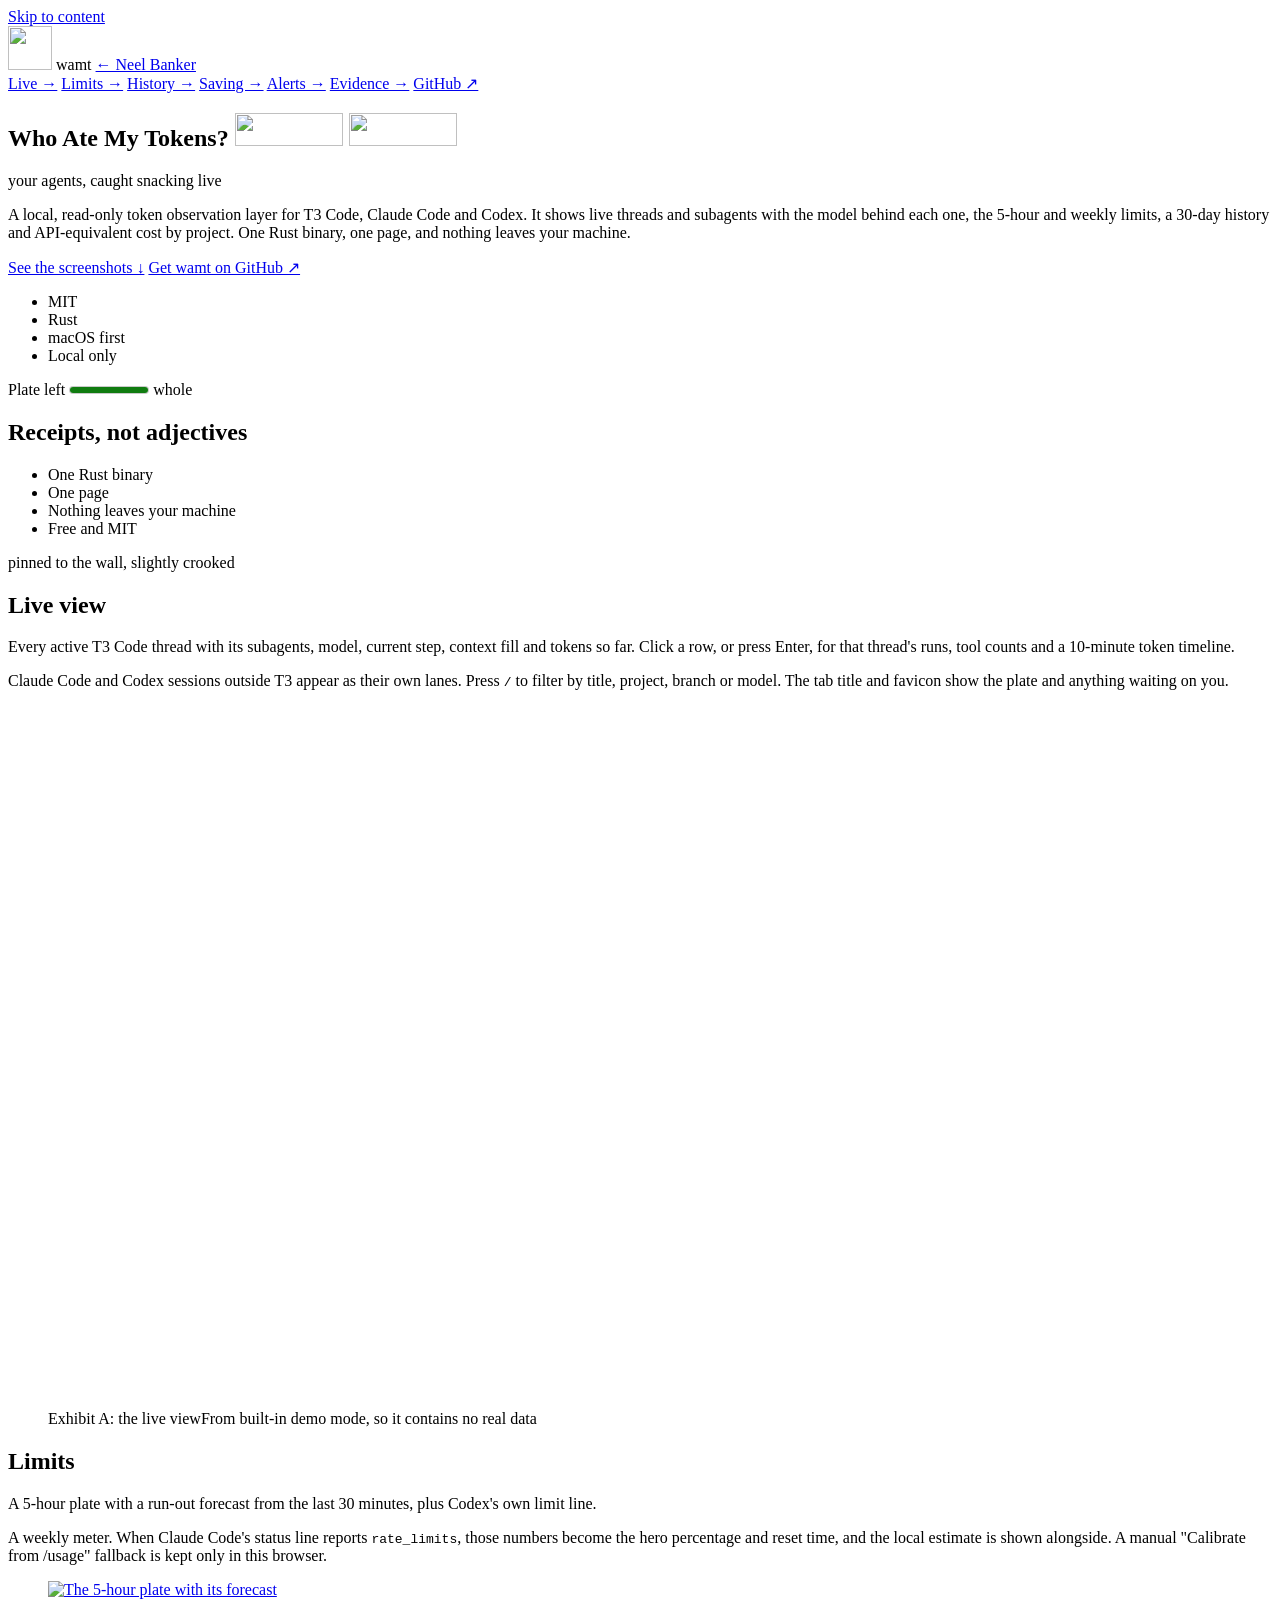
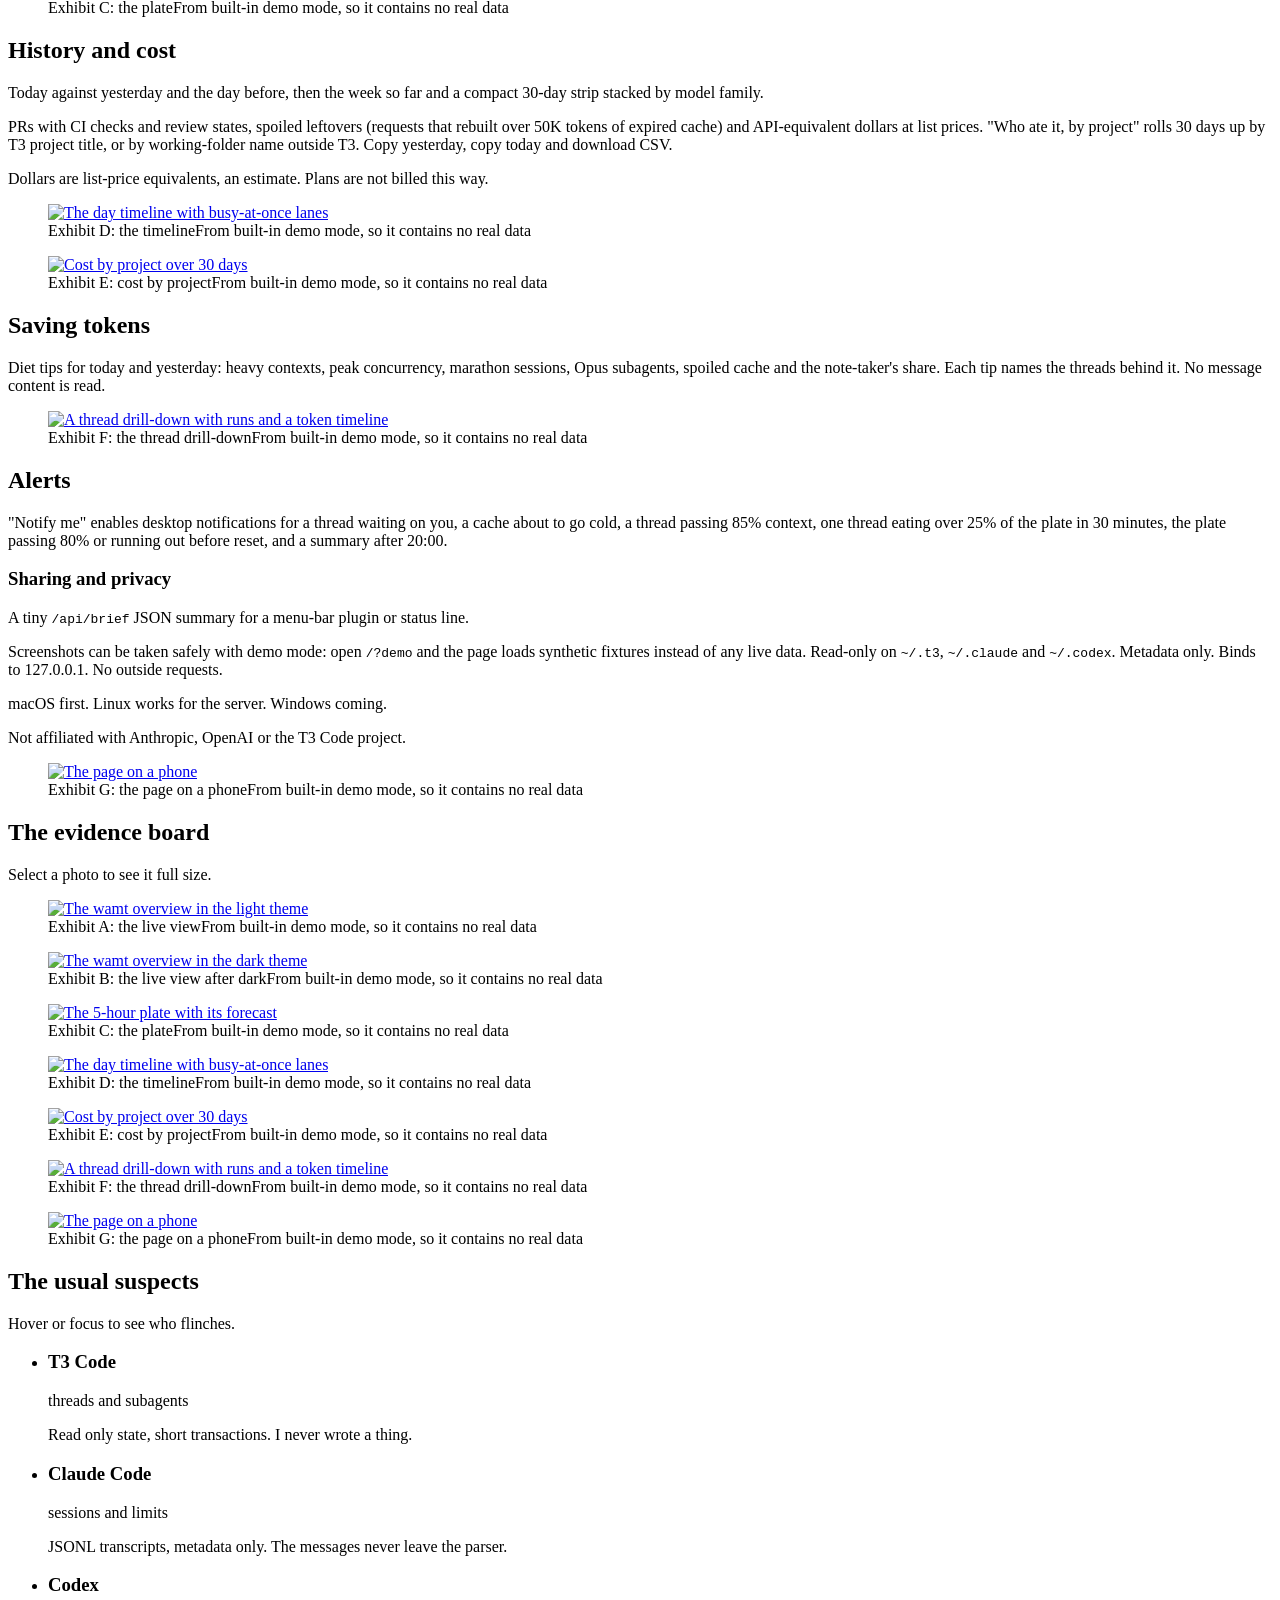
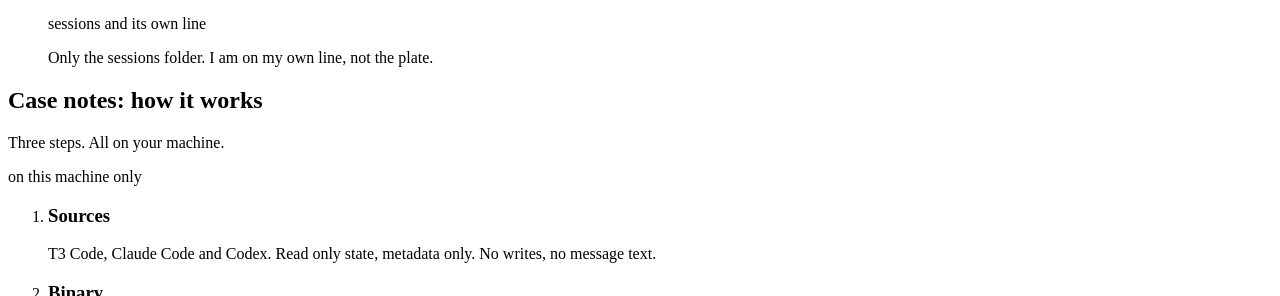
==== commit fa1c91c8: "Refine landing evidence board, lineup and how it works Content sized rows stop prints covering capti" ====
--- a/site/index.html
+++ b/site/index.html
@@ -286,6 +286,7 @@
             <div class="suspect-frame"><div class="sprite" data-sprite="coral" aria-hidden="true"></div></div>
             <h3 class="suspect-name">T3 Code</h3>
             <p class="suspect-note">threads and subagents</p>
+            <p class="suspect-alibi">Read only state, short transactions. I never wrote a thing.</p>
           </div>
         </li>
         <li class="suspect" tabindex="0" data-suspect="lilac">
@@ -294,6 +295,7 @@
             <div class="suspect-frame"><div class="sprite" data-sprite="lilac" aria-hidden="true"></div></div>
             <h3 class="suspect-name">Claude Code</h3>
             <p class="suspect-note">sessions and limits</p>
+            <p class="suspect-alibi">JSONL transcripts, metadata only. The messages never leave the parser.</p>
           </div>
         </li>
         <li class="suspect" tabindex="0" data-suspect="blue">
@@ -302,9 +304,34 @@
             <div class="suspect-frame"><div class="sprite" data-sprite="blue" aria-hidden="true"></div></div>
             <h3 class="suspect-name">Codex</h3>
             <p class="suspect-note">sessions and its own line</p>
+            <p class="suspect-alibi">Only the sessions folder. I am on my own line, not the plate.</p>
           </div>
         </li>
       </ul>
+    </div>
+  </section>
+
+  <section data-reveal class="how-band" id="how" aria-labelledby="h-how">
+    <div class="page-wrap">
+      <h2 class="band-title" id="h-how">Case notes: how it works</h2>
+      <p class="band-intro">Three steps. All on your machine.</p>
+      <div class="how-machine">
+        <span class="how-boundary">on this machine only</span>
+        <ol class="how-flow">
+          <li class="how-step">
+            <h3>Sources</h3>
+            <p>T3 Code, Claude Code and Codex. Read only state, metadata only. No writes, no message text.</p>
+          </li>
+          <li class="how-step">
+            <h3>Binary</h3>
+            <p>One Rust binary reads the sources and builds the page. Nothing else to install.</p>
+          </li>
+          <li class="how-step">
+            <h3>Browser</h3>
+            <p>One page at 127.0.0.1. No outside requests, no cookies, nothing leaves the machine.</p>
+          </li>
+        </ol>
+      </div>
     </div>
   </section>
 
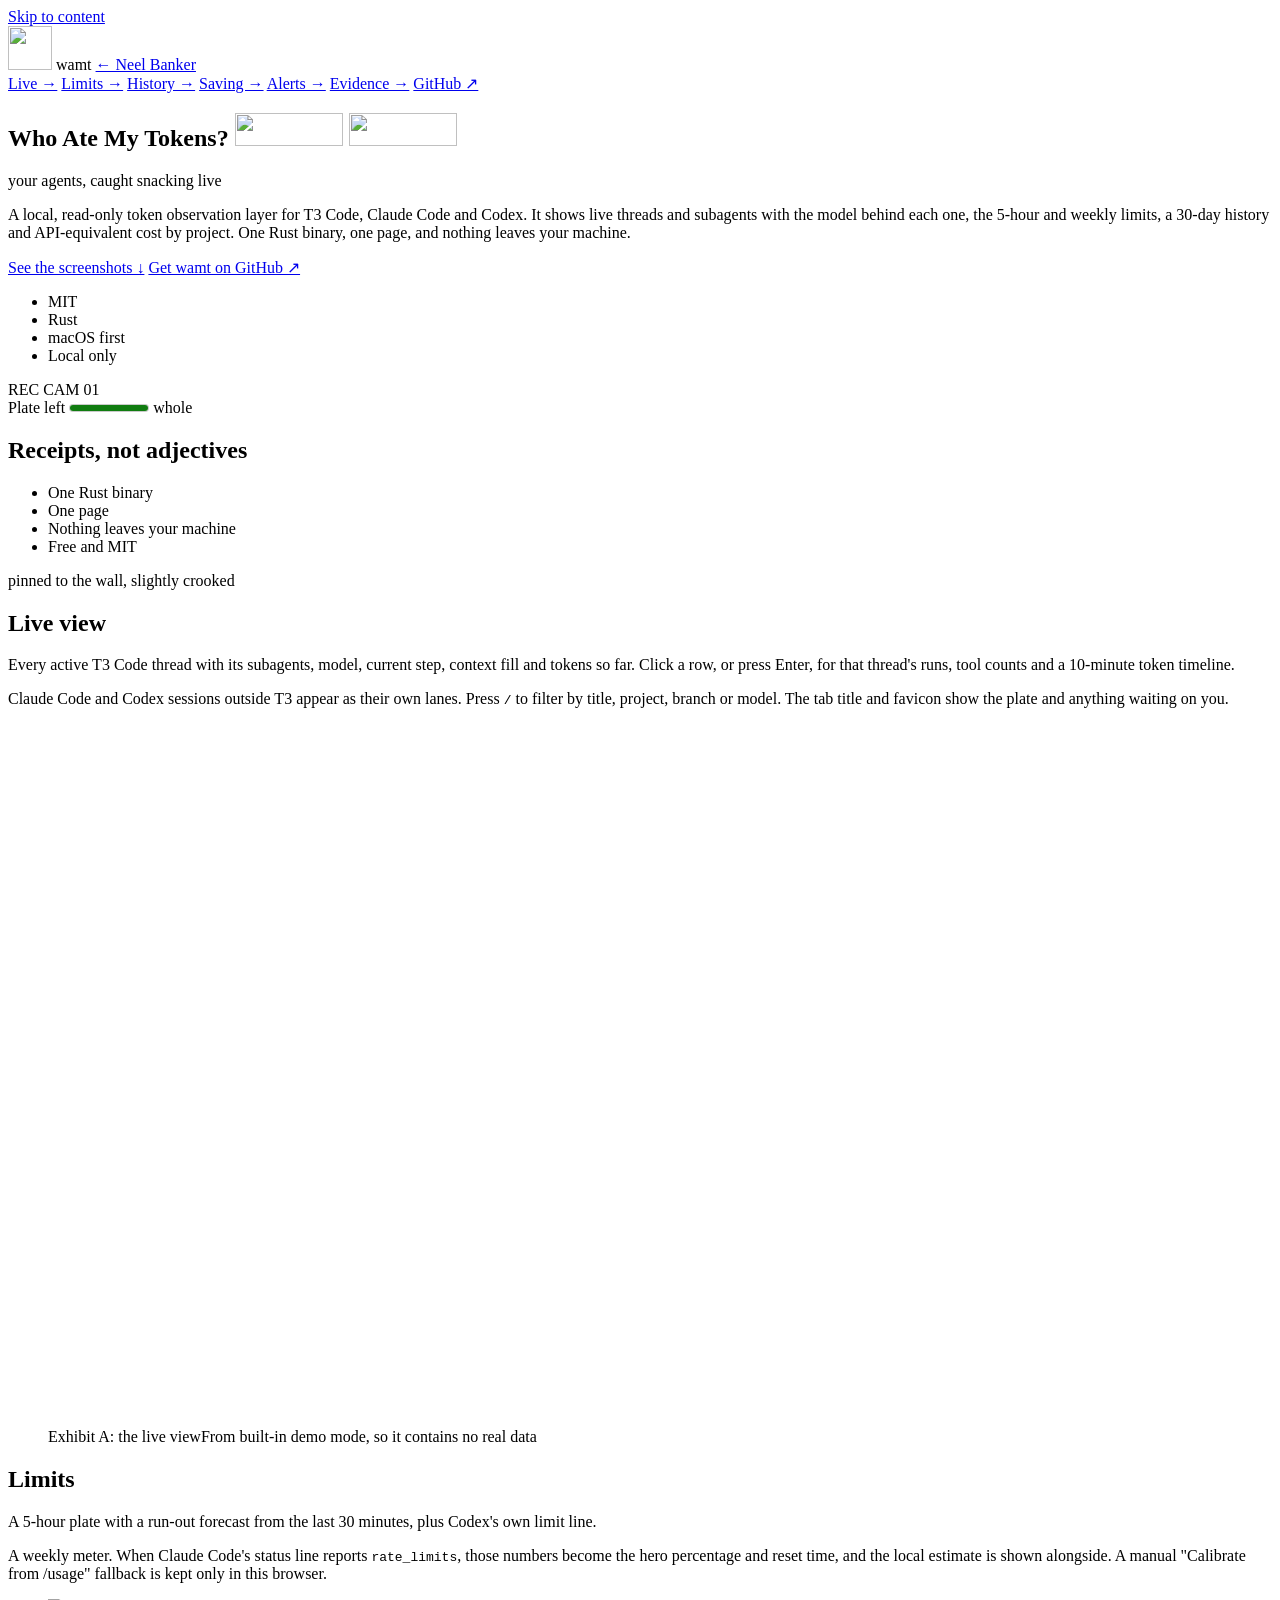
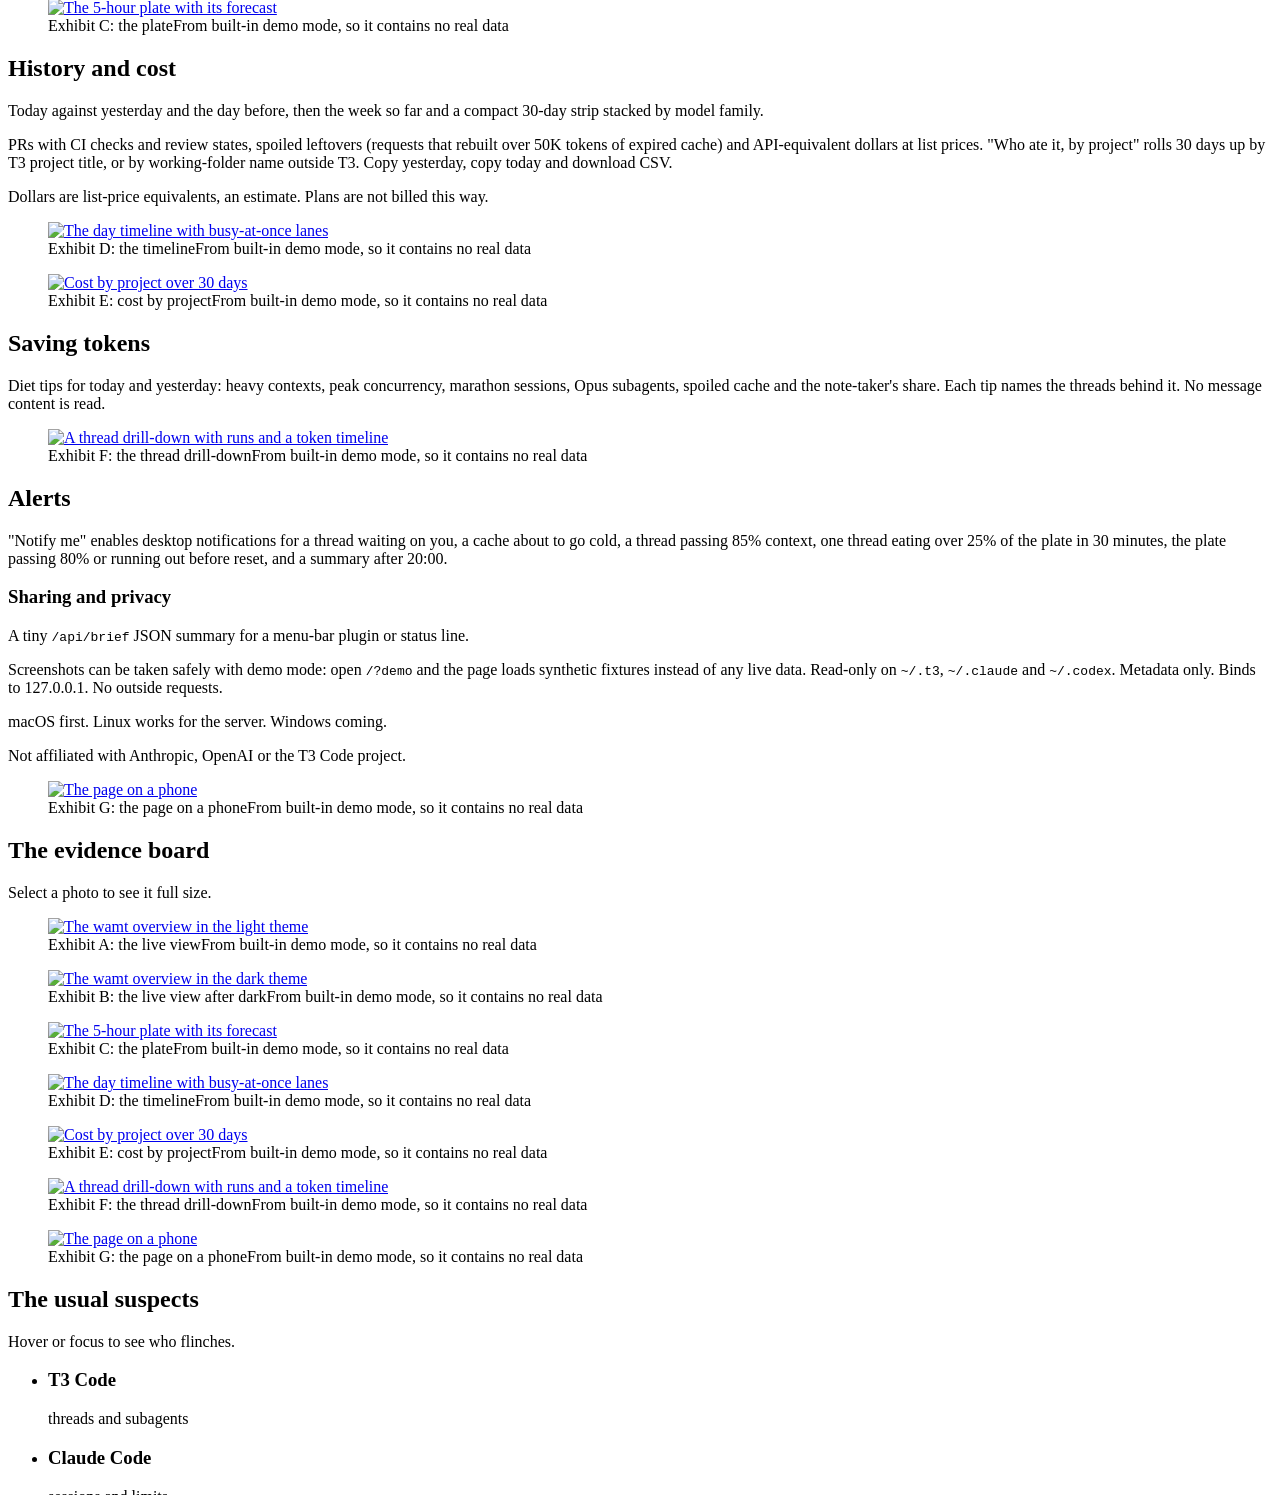
==== commit 5ef053a0: "Rebuild the landing camera scene and extend acceptance checks" ====
--- a/site/index.html
+++ b/site/index.html
@@ -19,6 +19,16 @@
 <meta name="twitter:description" content="A local, read-only token observation layer for T3 Code, Claude Code and Codex. One Rust binary, one page, and nothing leaves your machine.">
 <meta name="twitter:image" content="https://whoatemytokens.neelbanker.com/img/social-preview.png">
 <meta name="twitter:image:alt" content="Who Ate My Tokens? Token observation layer for T3 Code, Claude Code and Codex">
+<script type="application/ld+json">
+{
+  "@context": "https://schema.org",
+  "@type": "SoftwareSourceCode",
+  "name": "Who Ate My Tokens?",
+  "description": "A local, read-only token observation layer for T3 Code, Claude Code and Codex.",
+  "codeRepository": "https://github.com/bankerneel/wamt",
+  "license": "https://github.com/bankerneel/wamt/blob/main/LICENSE"
+}
+</script>
 <link rel="preload" href="/fonts/archivo.woff2" as="font" type="font/woff2" crossorigin>
 <link rel="preload" href="/fonts/caveat.woff2" as="font" type="font/woff2" crossorigin>
 <link rel="icon" data-favicon href="/favicon.svg">
@@ -79,13 +89,19 @@
         </ul>
         </div>
       </div>
-      <div class="hero-scene scene-host">
+      <div class="hero-scene scene-host" aria-hidden="true">
         <div class="scene" data-scene="hero">
-          <div class="sprite" data-sprite="plate" aria-hidden="true"></div>
-          <div class="sprite" data-sprite="cookie" aria-hidden="true"></div>
-          <div class="sprite" data-sprite="coral" aria-hidden="true"></div>
-          <div class="sprite" data-sprite="lilac" aria-hidden="true"></div>
-          <div class="sprite" data-sprite="blue" aria-hidden="true"></div>
+          <div class="cam-display">
+            <span class="cam-rec">REC</span>
+            <span>CAM 01</span>
+            <time data-cam-clock hidden></time>
+          </div>
+          <div class="cam-counter"></div>
+          <div class="sprite" data-sprite="plate"></div>
+          <div class="sprite" data-sprite="cookie"></div>
+          <div class="sprite" data-sprite="coral"></div>
+          <div class="sprite" data-sprite="lilac"></div>
+          <div class="sprite" data-sprite="blue"></div>
         </div>
       </div>
     </div>
@@ -286,7 +302,6 @@
             <div class="suspect-frame"><div class="sprite" data-sprite="coral" aria-hidden="true"></div></div>
             <h3 class="suspect-name">T3 Code</h3>
             <p class="suspect-note">threads and subagents</p>
-            <p class="suspect-alibi">Read only state, short transactions. I never wrote a thing.</p>
           </div>
         </li>
         <li class="suspect" tabindex="0" data-suspect="lilac">
@@ -295,7 +310,6 @@
             <div class="suspect-frame"><div class="sprite" data-sprite="lilac" aria-hidden="true"></div></div>
             <h3 class="suspect-name">Claude Code</h3>
             <p class="suspect-note">sessions and limits</p>
-            <p class="suspect-alibi">JSONL transcripts, metadata only. The messages never leave the parser.</p>
           </div>
         </li>
         <li class="suspect" tabindex="0" data-suspect="blue">
@@ -304,34 +318,9 @@
             <div class="suspect-frame"><div class="sprite" data-sprite="blue" aria-hidden="true"></div></div>
             <h3 class="suspect-name">Codex</h3>
             <p class="suspect-note">sessions and its own line</p>
-            <p class="suspect-alibi">Only the sessions folder. I am on my own line, not the plate.</p>
           </div>
         </li>
       </ul>
-    </div>
-  </section>
-
-  <section data-reveal class="how-band" id="how" aria-labelledby="h-how">
-    <div class="page-wrap">
-      <h2 class="band-title" id="h-how">Case notes: how it works</h2>
-      <p class="band-intro">Three steps. All on your machine.</p>
-      <div class="how-machine">
-        <span class="how-boundary">on this machine only</span>
-        <ol class="how-flow">
-          <li class="how-step">
-            <h3>Sources</h3>
-            <p>T3 Code, Claude Code and Codex. Read only state, metadata only. No writes, no message text.</p>
-          </li>
-          <li class="how-step">
-            <h3>Binary</h3>
-            <p>One Rust binary reads the sources and builds the page. Nothing else to install.</p>
-          </li>
-          <li class="how-step">
-            <h3>Browser</h3>
-            <p>One page at 127.0.0.1. No outside requests, no cookies, nothing leaves the machine.</p>
-          </li>
-        </ol>
-      </div>
     </div>
   </section>
 
@@ -344,6 +333,10 @@
           <div class="sprite" data-sprite="coral" aria-hidden="true"></div>
           <div class="sprite" data-sprite="lilac" aria-hidden="true"></div>
           <div class="sprite" data-sprite="blue" aria-hidden="true"></div>
+        </div>
+        <div class="plate-meter finale-meter">
+          <label for="finale-plate" class="plate-meter-label">Plate empty</label>
+          <meter id="finale-plate" min="0" max="7" value="0">0 of 7</meter>
         </div>
       </div>
       <div class="install-copy">
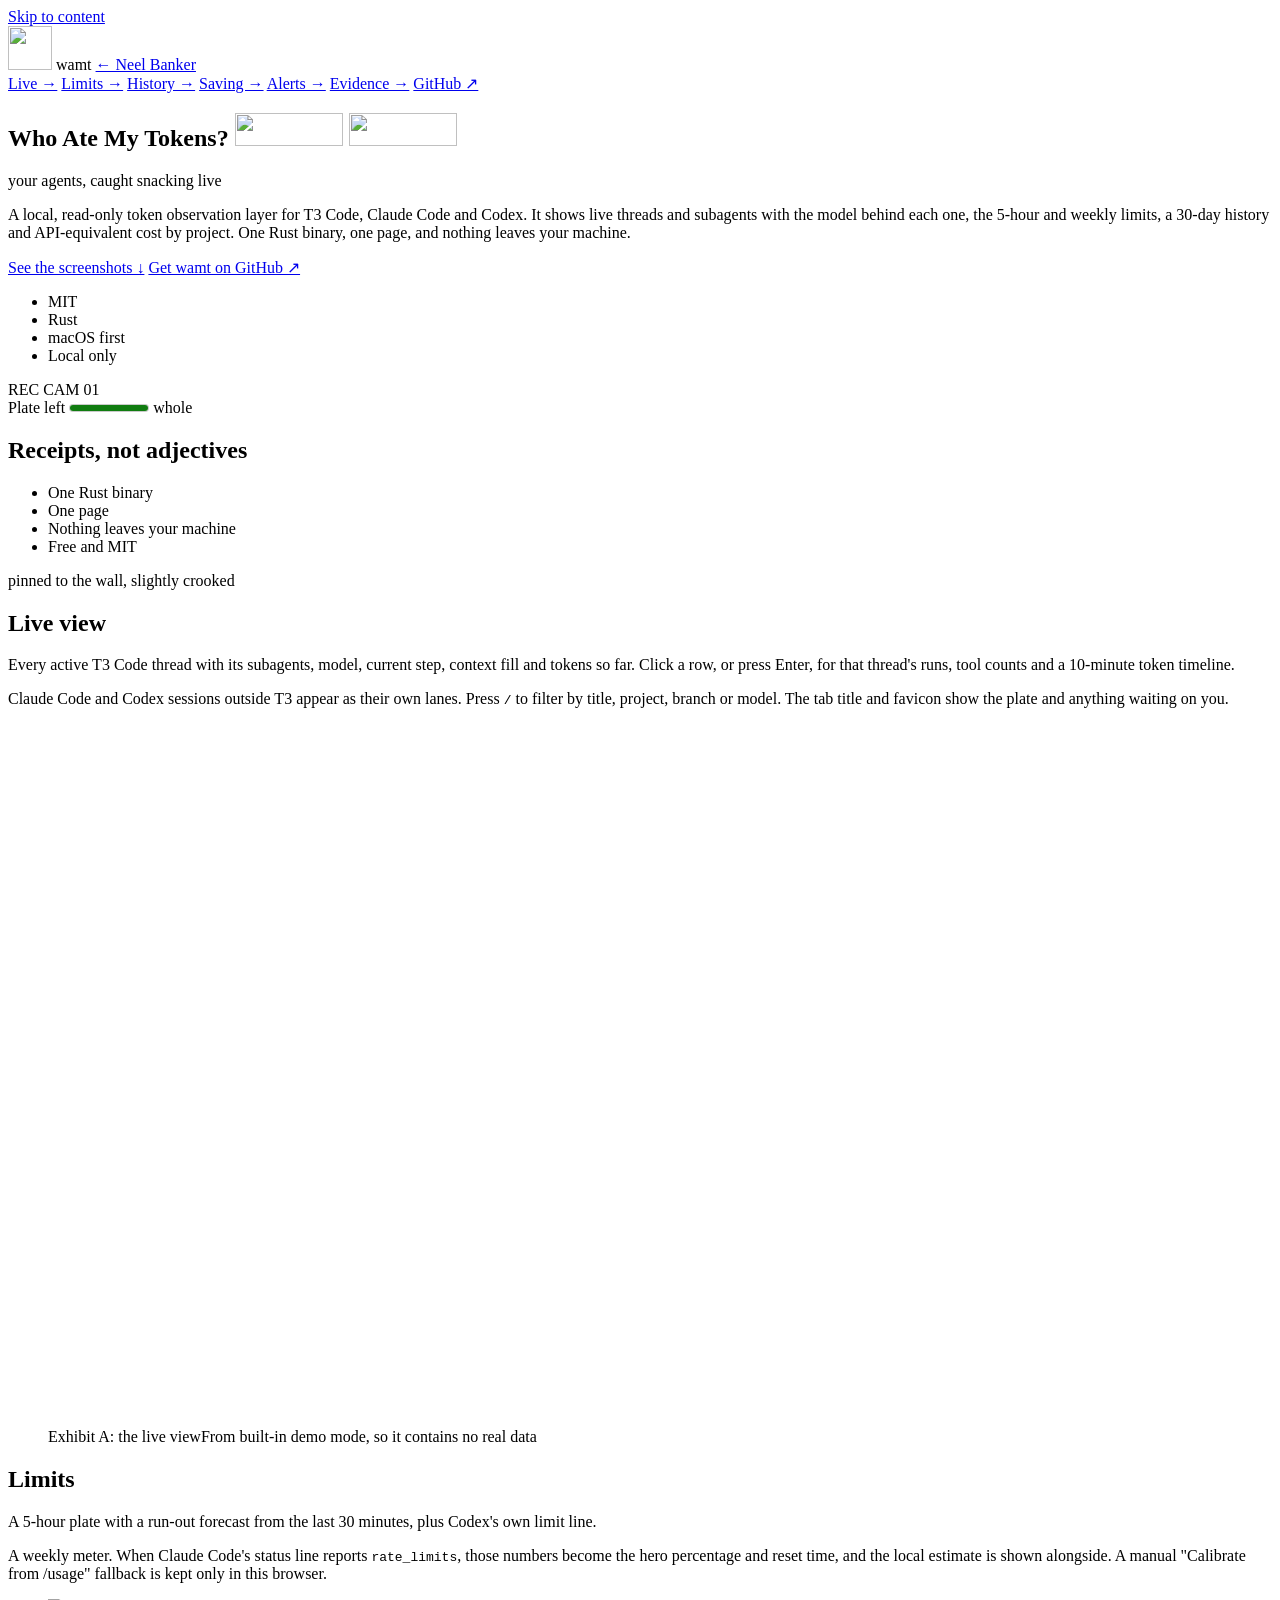
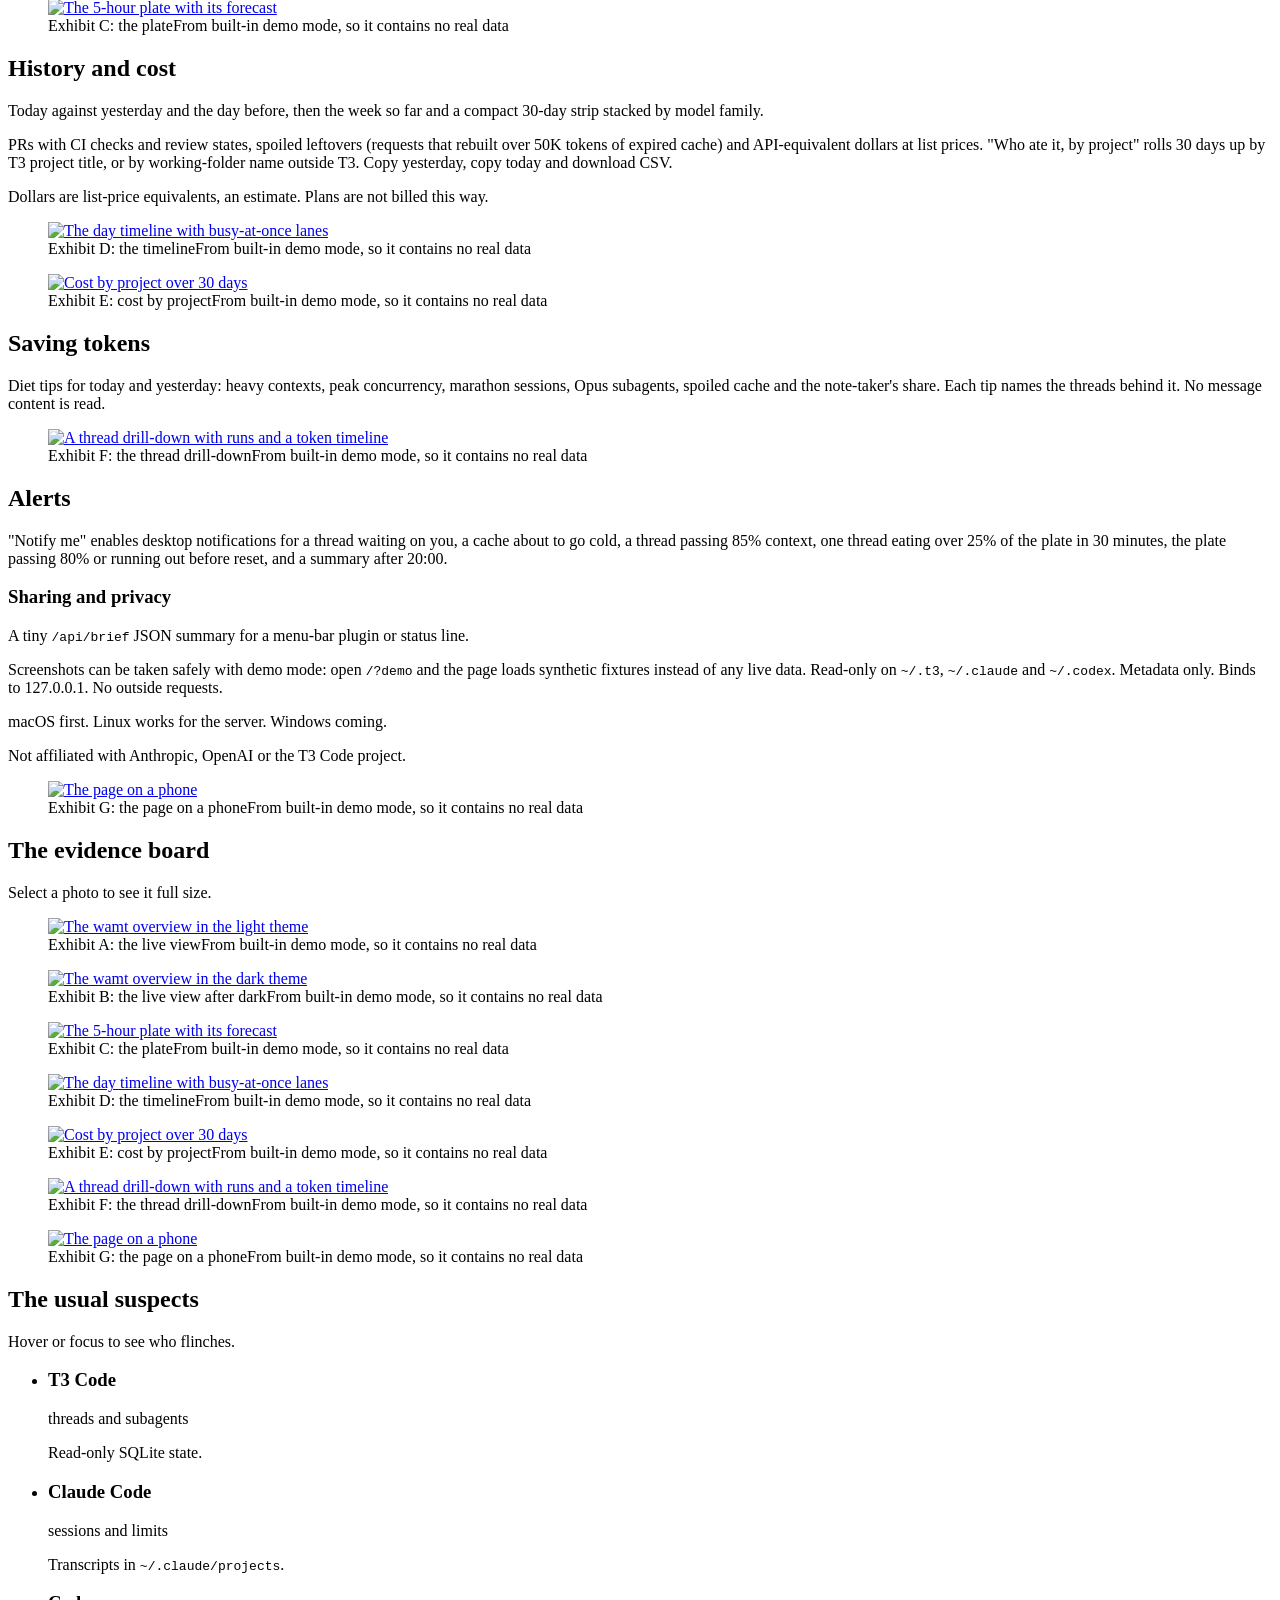
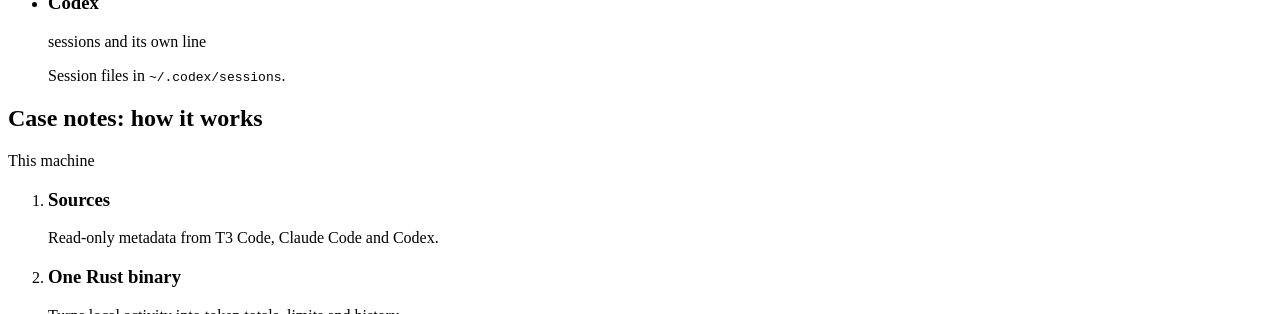
==== commit 957eb71c: "Merge evidence and case notes and finish round 2 verification" ====
--- a/site/index.html
+++ b/site/index.html
@@ -10,14 +10,15 @@
 <meta property="og:url" content="https://whoatemytokens.neelbanker.com/">
 <meta property="og:title" content="Who Ate My Tokens? Your agents, caught snacking live">
 <meta property="og:description" content="A local, read-only token observation layer for T3 Code, Claude Code and Codex. One Rust binary, one page, and nothing leaves your machine.">
-<meta property="og:image" content="https://whoatemytokens.neelbanker.com/img/social-preview.png">
+<meta property="og:image" content="https://whoatemytokens.neelbanker.com/img/social-preview.jpg">
+<meta property="og:image:type" content="image/jpeg">
 <meta property="og:image:width" content="1200">
 <meta property="og:image:height" content="630">
 <meta property="og:image:alt" content="Who Ate My Tokens? Token observation layer for T3 Code, Claude Code and Codex">
 <meta name="twitter:card" content="summary_large_image">
 <meta name="twitter:title" content="Who Ate My Tokens? Your agents, caught snacking live">
 <meta name="twitter:description" content="A local, read-only token observation layer for T3 Code, Claude Code and Codex. One Rust binary, one page, and nothing leaves your machine.">
-<meta name="twitter:image" content="https://whoatemytokens.neelbanker.com/img/social-preview.png">
+<meta name="twitter:image" content="https://whoatemytokens.neelbanker.com/img/social-preview.jpg">
 <meta name="twitter:image:alt" content="Who Ate My Tokens? Token observation layer for T3 Code, Claude Code and Codex">
 <script type="application/ld+json">
 {
@@ -302,6 +303,7 @@
             <div class="suspect-frame"><div class="sprite" data-sprite="coral" aria-hidden="true"></div></div>
             <h3 class="suspect-name">T3 Code</h3>
             <p class="suspect-note">threads and subagents</p>
+            <p class="suspect-alibi">Read-only SQLite state.</p>
           </div>
         </li>
         <li class="suspect" tabindex="0" data-suspect="lilac">
@@ -310,6 +312,7 @@
             <div class="suspect-frame"><div class="sprite" data-sprite="lilac" aria-hidden="true"></div></div>
             <h3 class="suspect-name">Claude Code</h3>
             <p class="suspect-note">sessions and limits</p>
+            <p class="suspect-alibi">Transcripts in <code>~/.claude<wbr>/projects</code>.</p>
           </div>
         </li>
         <li class="suspect" tabindex="0" data-suspect="blue">
@@ -318,9 +321,33 @@
             <div class="suspect-frame"><div class="sprite" data-sprite="blue" aria-hidden="true"></div></div>
             <h3 class="suspect-name">Codex</h3>
             <p class="suspect-note">sessions and its own line</p>
+            <p class="suspect-alibi">Session files in <code>~/.codex<wbr>/sessions</code>.</p>
           </div>
         </li>
       </ul>
+    </div>
+  </section>
+
+  <section data-reveal class="how-band" id="case-notes" aria-labelledby="h-how">
+    <div class="page-wrap">
+      <h2 class="band-title" id="h-how">Case notes: how it works</h2>
+      <div class="how-machine">
+        <span class="how-boundary">This machine</span>
+        <ol class="how-flow">
+          <li class="how-step">
+            <h3>Sources</h3>
+            <p>Read-only metadata from T3 Code, Claude Code and Codex.</p>
+          </li>
+          <li class="how-step">
+            <h3>One Rust binary</h3>
+            <p>Turns local activity into token totals, limits and history.</p>
+          </li>
+          <li class="how-step">
+            <h3>Your browser</h3>
+            <p>Open the dashboard at <code>127.0.0.1</code>. No outside requests.</p>
+          </li>
+        </ol>
+      </div>
     </div>
   </section>
 
